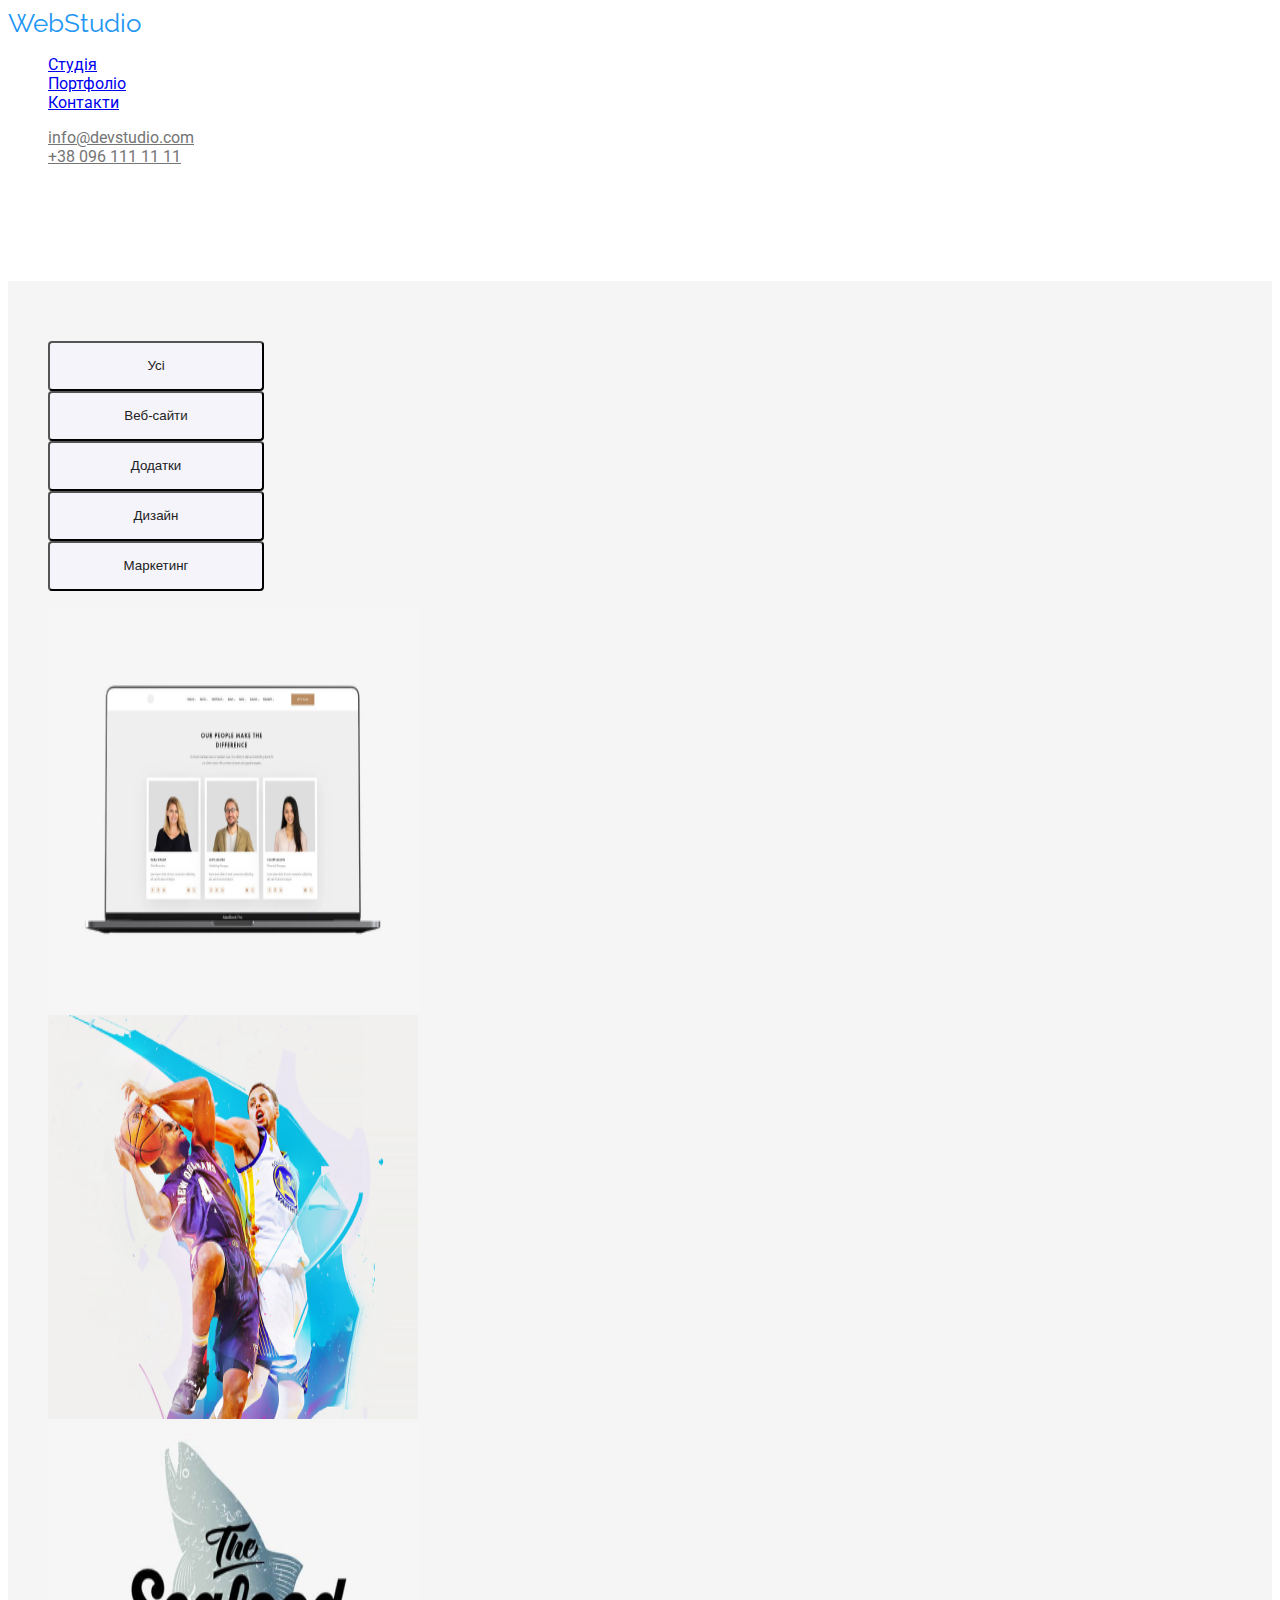
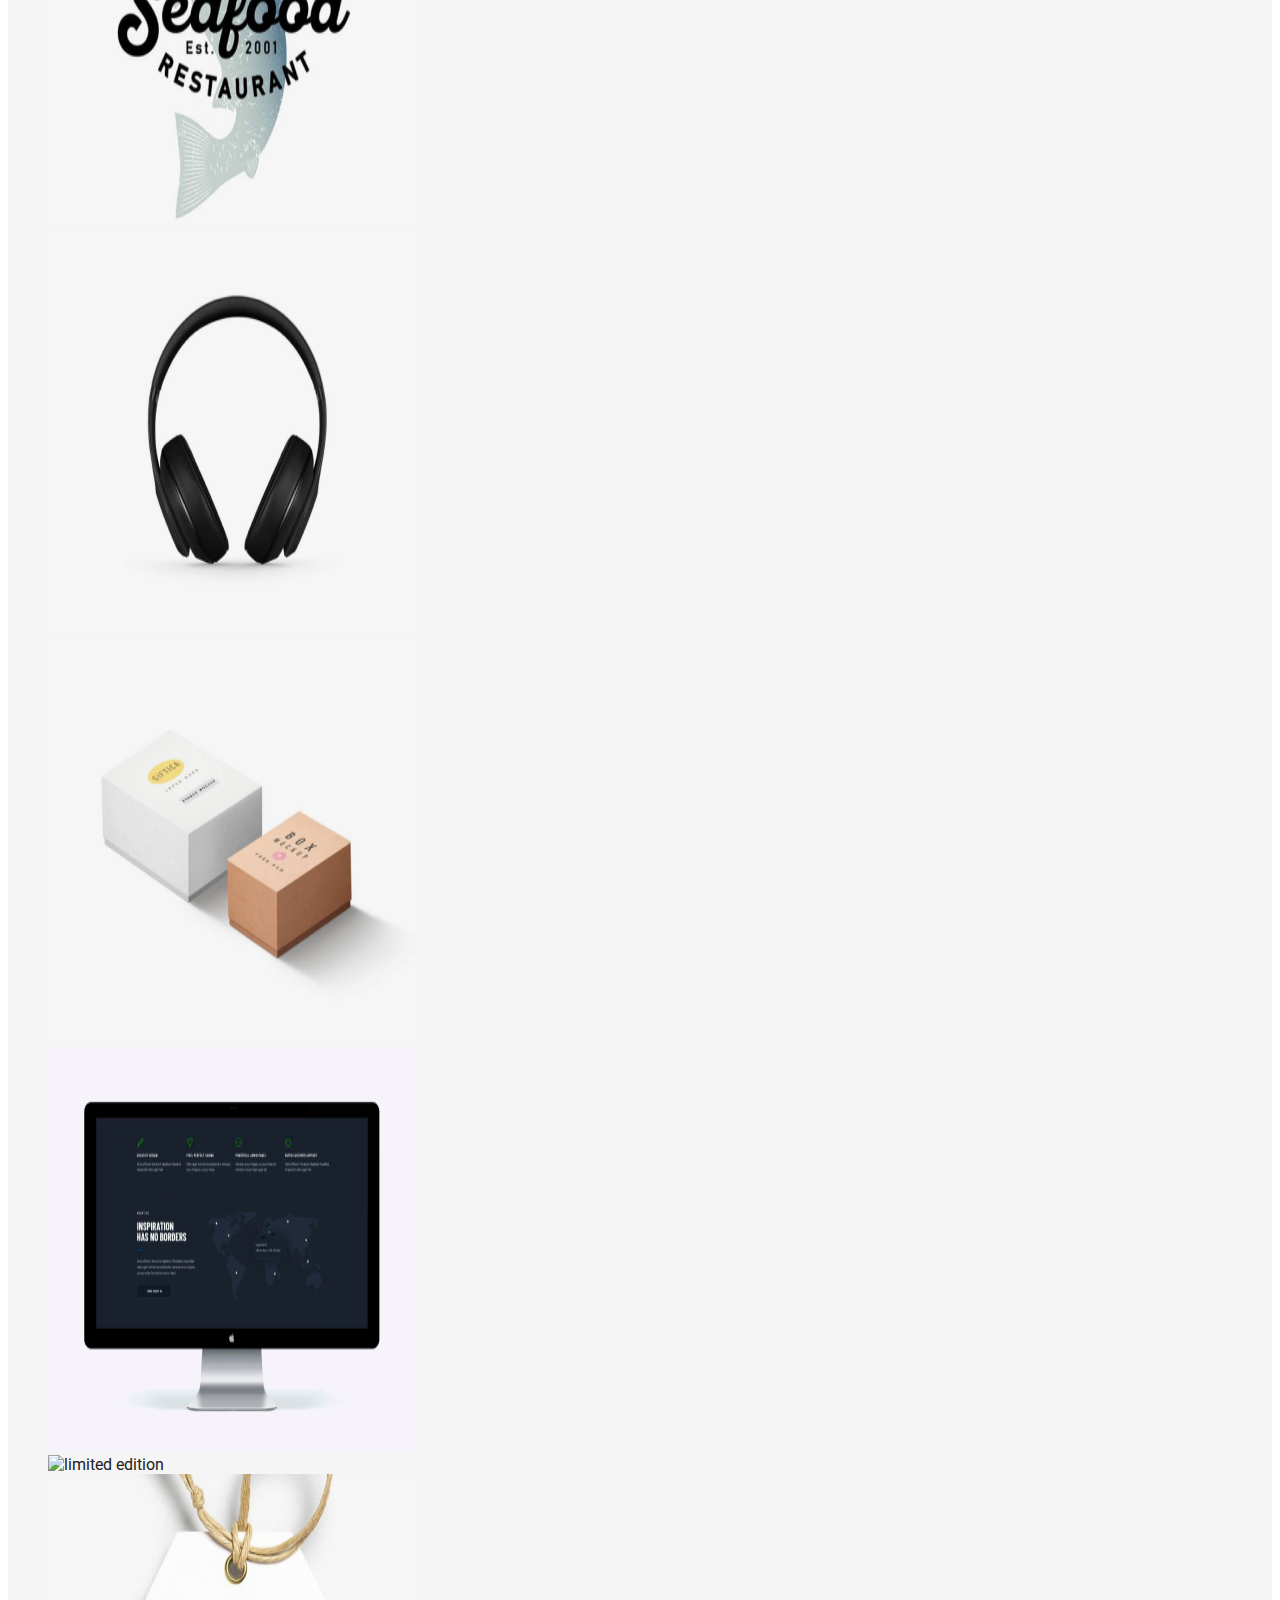
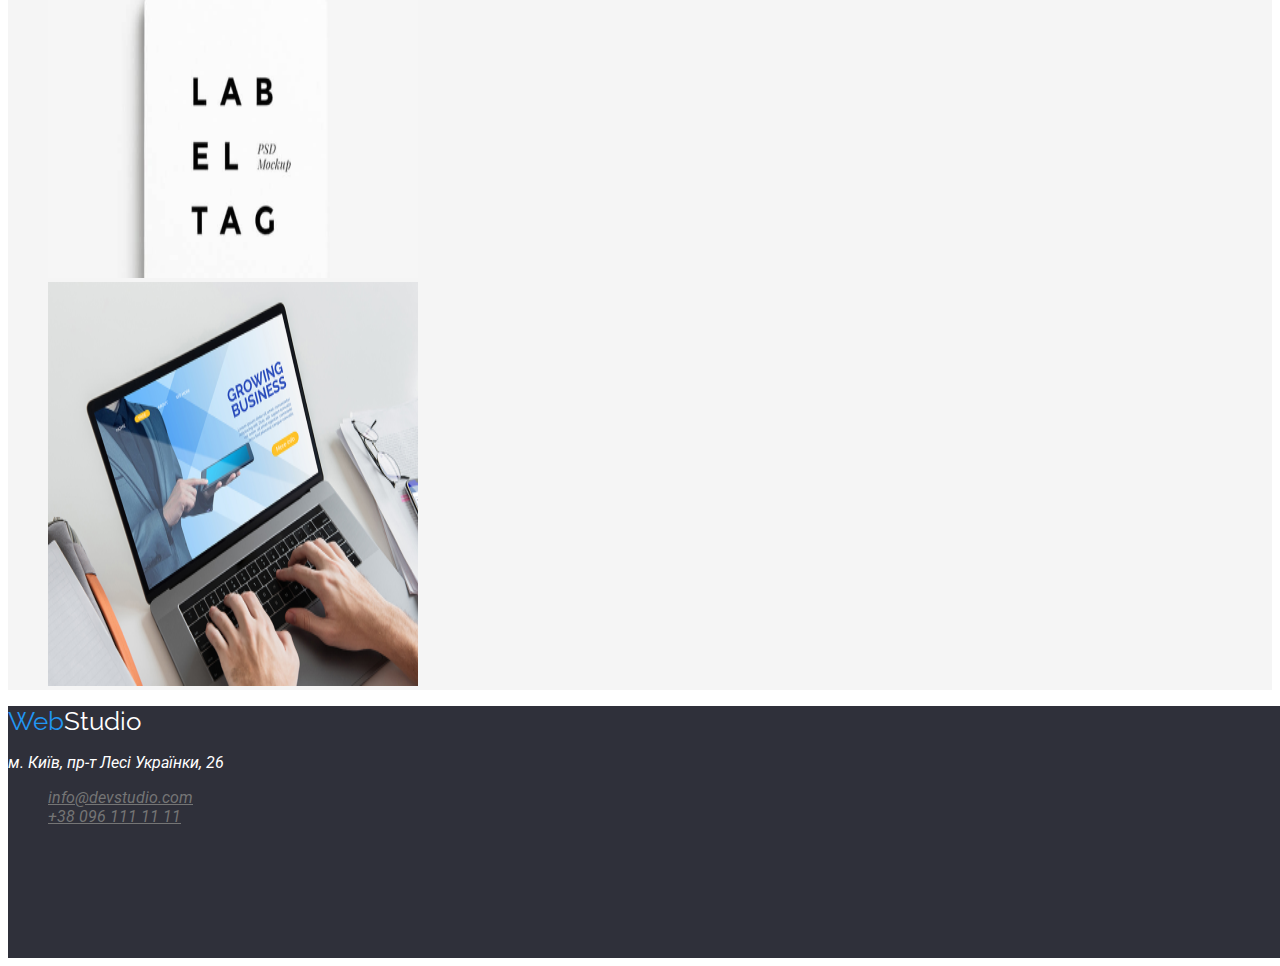
==== portfolio.html @ 33b67963 "repair" ====
<!DOCTYPE html>
<html lang="uk">

<head>
    <meta charset="UTF-8">
    <meta http-equiv="X-UA-Compatible" content="IE=edge">
    <meta name="viewport" content="width=device-width, initial-scale=1.0">
    <link rel="preconnect" href="https://fonts.googleapis.com">
    <link rel="preconnect" href="https://fonts.gstatic.com" crossorigin>
    <link href="https://fonts.googleapis.com/css2?family=Roboto:wght@400;500;700;900&display=swap" rel="stylesheet">
    <link rel="preconnect" href="https://fonts.googleapis.com">
    <link rel="preconnect" href="https://fonts.gstatic.com" crossorigin>
    <link href="https://fonts.googleapis.com/css2?family=Raleway:wght@700&display=swap" rel="stylesheet">
    <title>Портфоліо</title>
    <link rel="stylesheet" href="./portfolio.html">
    <link rel="stylesheet" href="./styles/styles.css">
</head>

<body>
    <header class="header">
        <a href="./index.html" class="logo">Web<span class="header-logosudio">Studio</span></a>
        <nav>
            <ul class="site-nav list_none">
                <li><a href="./index.html" class="link">Студія</a></li>
                <li><a href="./portfolio.html" class="link">Портфоліо</a></li>
                <li><a href="./index.html" class="link">Контакти</a></li>
            </ul>
            <ul class="site-contacts list_none">
                <li><a href="mailto:info@devstudio.com" class="contacts">info@devstudio.com</a></li>
                <li><a href="tel:+380961111111" class="contacts">+38 096 111 11 11</a></li>
            </ul>
        </nav>
    </header>

    <main>
        <section class="section">
            <h1 class="port">Портфоліо</h1>
            <ul class="list_none">
                <li><button type="button" class="button">Усі</button></li>
                <li><button type="button" class="button">Веб-сайти</button></li>
                <li><button type="button" class="button">Додатки</button></li>
                <li><button type="button" class="button">Дизайн</button></li>
                <li><button type="button" class="button">Маркетинг</button></li>
            </ul>
            <ul class="list_none">
                <li><img src="./images/tehnokrjak.png" alt="tehnokrjak" height="404" width="370"></li>
                <li><img src="./images/orleanvsgolden.png" alt="orleanvsgolden" height="404" width="370"></li>
                <li><img src="./images/restoran-seafod.png" alt="restoran-seafod" height="404" width="370"></li>
                <li><img src="./images/proekt-prime.png" alt="proekt-prime" height="404" width="370"></li>
                <li><img src="./images/proekt-boxes.png" alt="proekt-boxes" height="404" width="370"></li>
                <li><img src="./images/inspiration-borders.png" alt="inspiration-borders" height="404" width="370"></li>
                <li><img src="./images/limited-edition.png" alt="limited edition" height="404" width="370"></li>
                <li><img src="./images/lab.png" alt="lab" height="404" width="370"></li>
                <li><img src="./images/growing-business.png" alt="growing-business" height="404" width="370"></li>
            </ul>
        </section>
    </main>

    <footer>
        <a href="./index.html" class="logo">Web<span class="foooter-logostudio">Studio</span></a>
        <address>
            <p class="adress">м. Київ, пр-т Лесі Українки, 26</p>
            <ul class="list_none site-contacts">
                <li><a href="mailto:info@devstudio.com" class="contacts">info@devstudio.com</a></li>
                <li><a href="tel:+380961111111" class="contacts">+38 096 111 11 11</a></li>
            </ul>
        </address>
    </footer>

</body>

</html>
---- styles/styles.css ----
:root {
    --title-text-color: #757575;
    --accent-color: #2196F3;
    --title-primery-fon: #F5F5F5;
}

body {
    font-family: 'Roboto', sans-serif;
    background-color: #FFFFFF;
    color: #212121;
    Letter-spacing: 3%;
}

.list_none {
    list-style: none;
}

/* logo */

.logo {
    text-decoration: none;
    font-family: 'Raleway', sans-serif;
    color: #2196F3;
    Font-size: 26px;
    Line-height: 1.2;
}

.header-logostudio {
    color: #000000;
}

.foooter-logostudio {
    color: #FFFFFF;
}

/* header */

header {
    width: 1600px;
    height: 252px;
}

.site-nav .link:hover,
.site-nav .link:focus {
    color: var(--accent-color);
    Font-size: 14px;
    Line-height: 1.2;
    Letter-spacing: 2%;
}

.site-contacts .contacts:hover,
.site-contacts .contacts:focus {
    color: var(--accent-color);
}

.site-contacts .contacts,
.site-contacts .contacts {
    color: var(--title-text-color);
}

/* main */

.hero {
    background-color: #2F303A;
    width: 1600px;
    height: 600px;
}

.hero-title {
    color: #FFFFFF;
    text-align: center;
    Font-size: 44px;
    Line-height: 1.3;
    Letter-spacing: 6%;
}

button {
    cursor: pointer;
    color: #212121;
    background-color: #F5F4FA;
    width: 216px;
    height: 50px;
    top: 430px;
    left: 692px;
    border-radius: 4px;
}

.button:hover,
.button:focus,
.button:active {
    color: #FFFFFF;
    background-color: #2196F3;
    width: 216px;
    height: 50px;
    top: 430px;
    left: 692px;
    border-radius: 4px;
}

section {
    background-color: var(--title-primery-fon);
}

/* section */

.rusu {
    color: #F5F5F5;
}



/* footer */

footer {
    background-color: #2F303A;
    width: 1600px;
    height: 252px;
}

.adress {
    color: #FFFFFF;
}


/*      PORTFOLIO      */

.port{
    color: #F5F5F5;
}
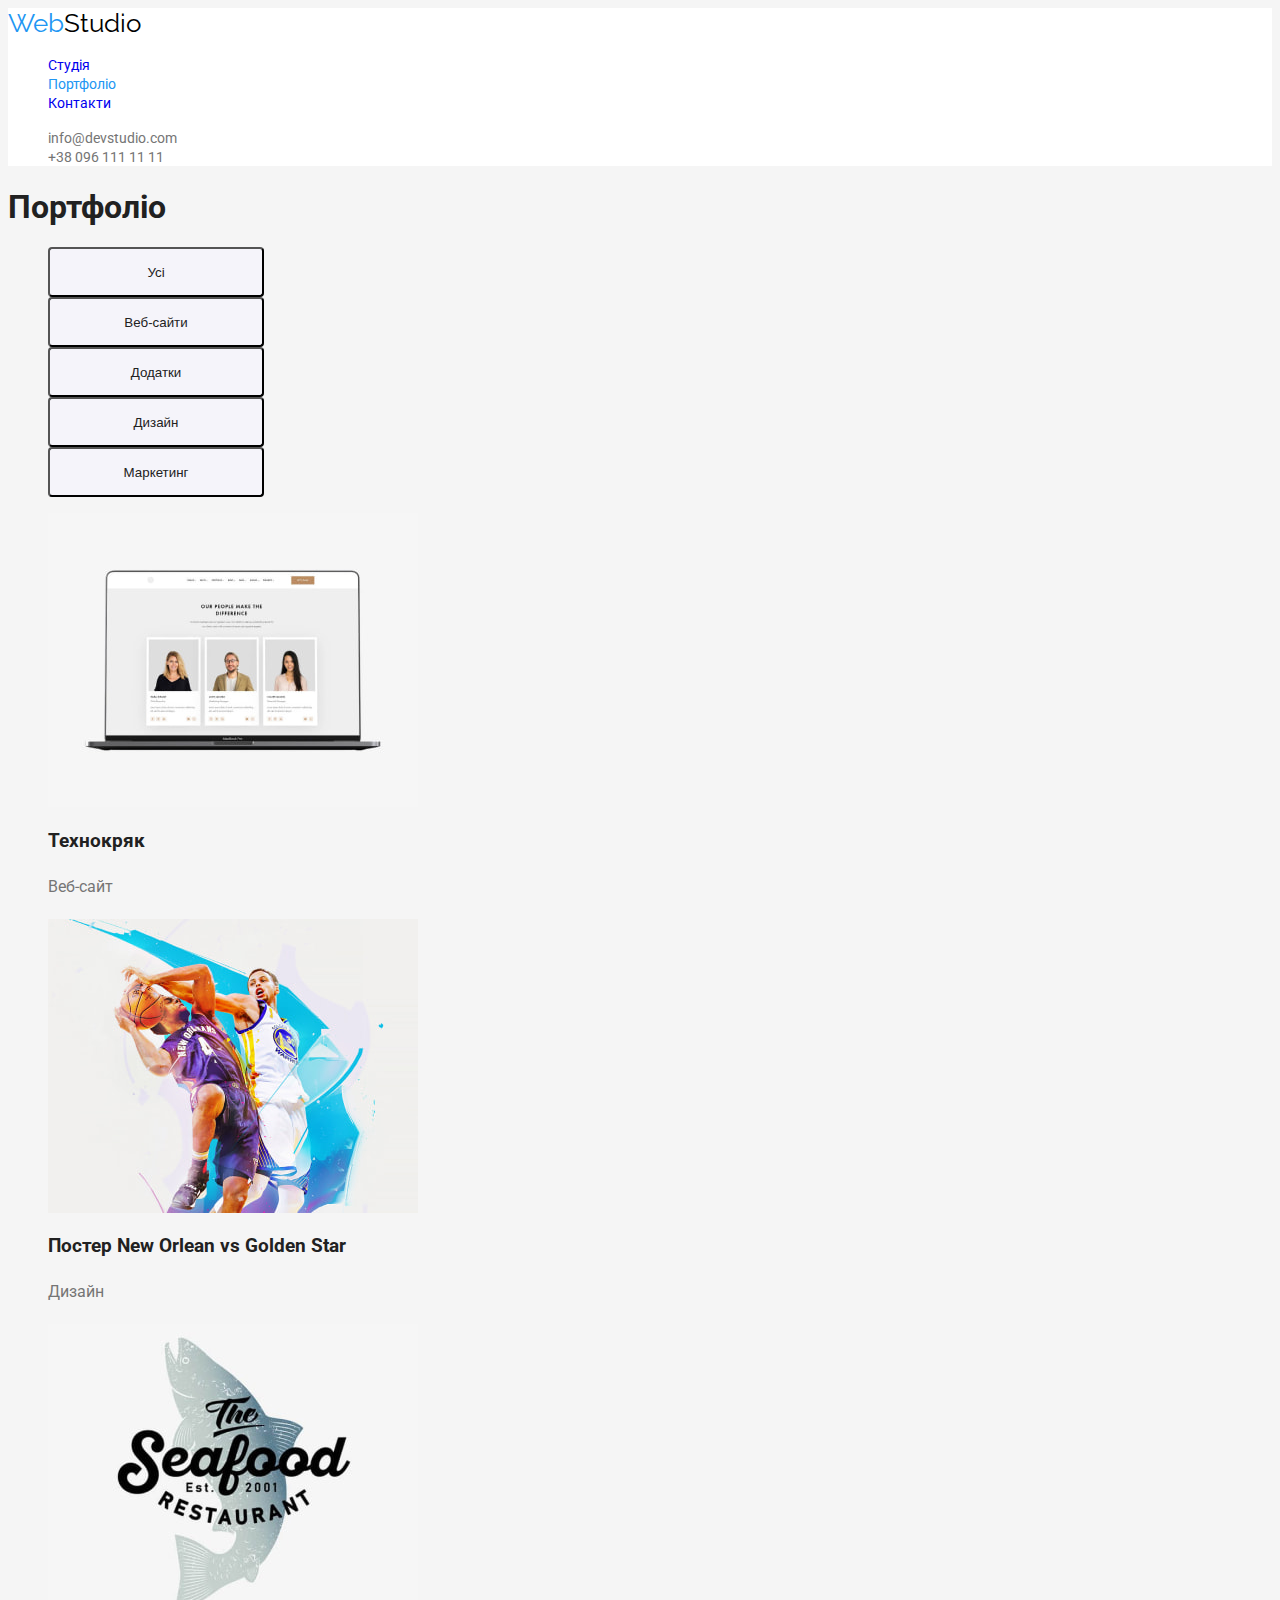
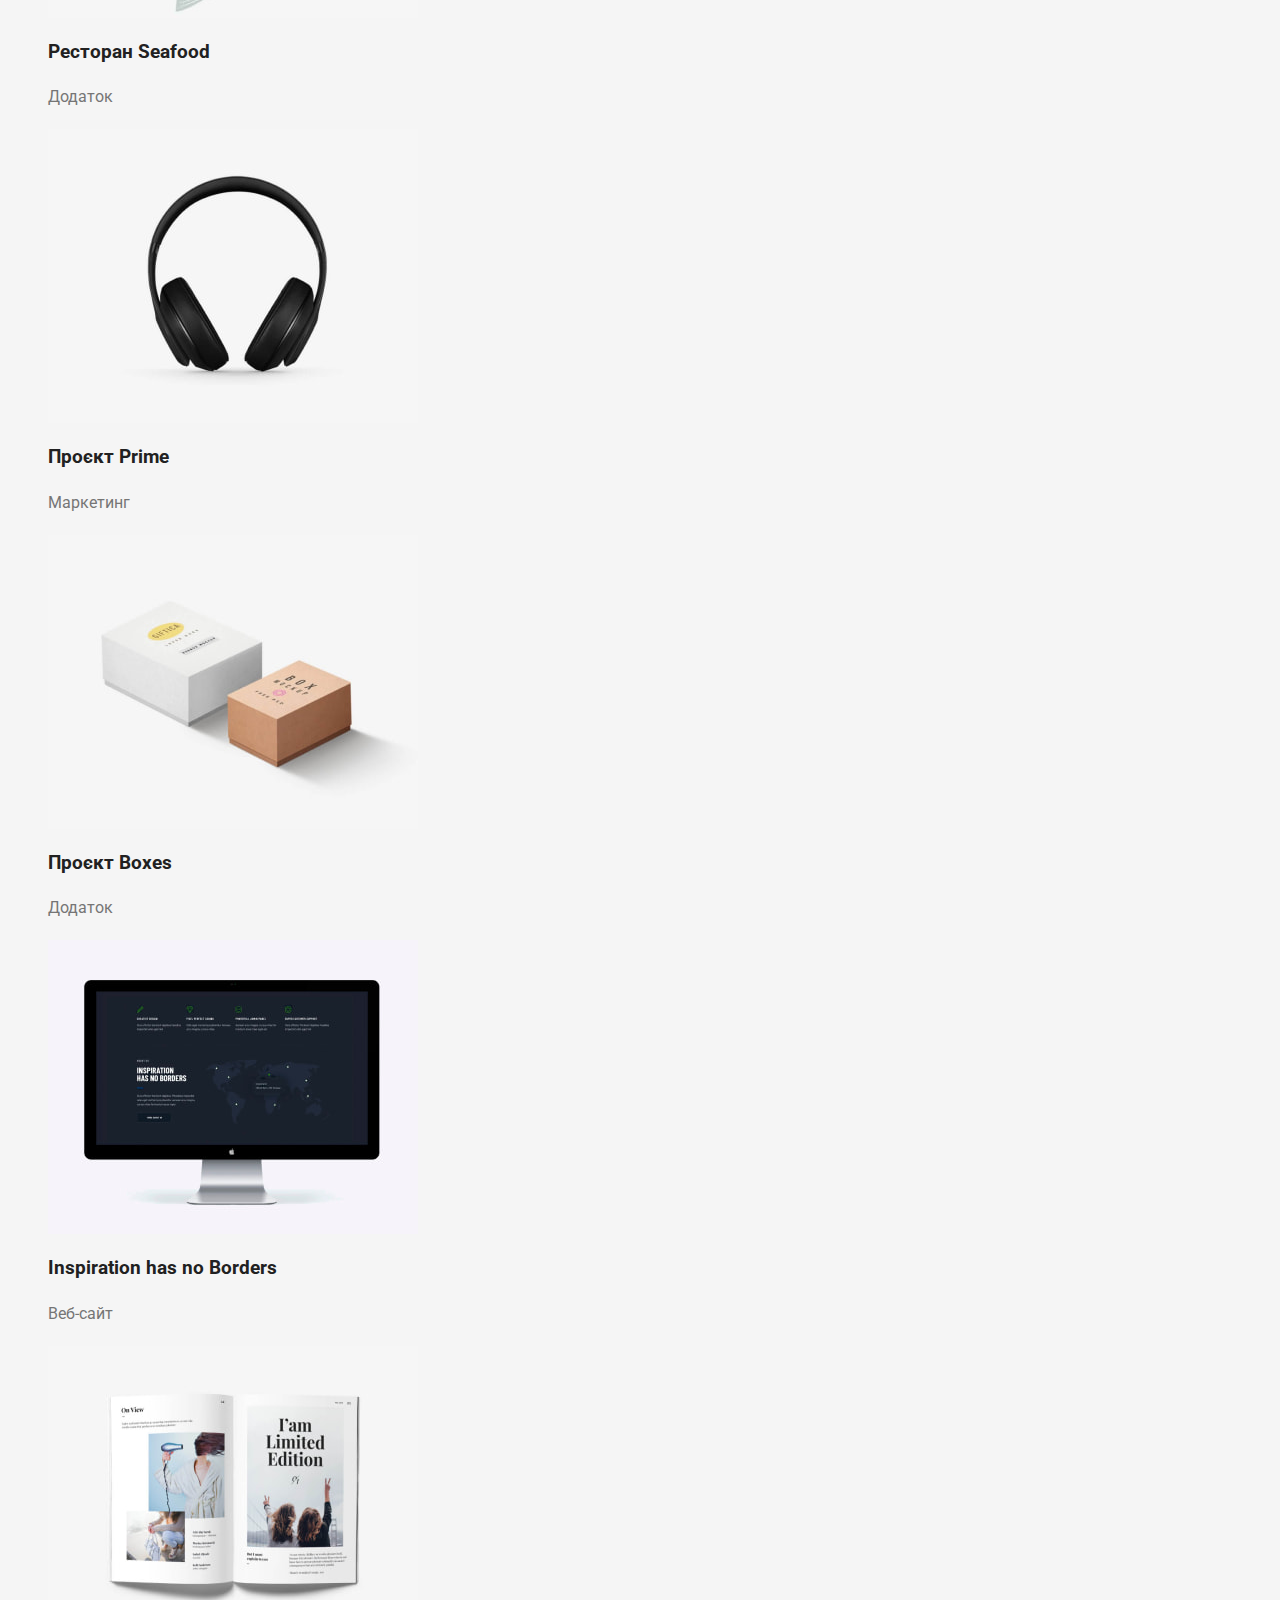
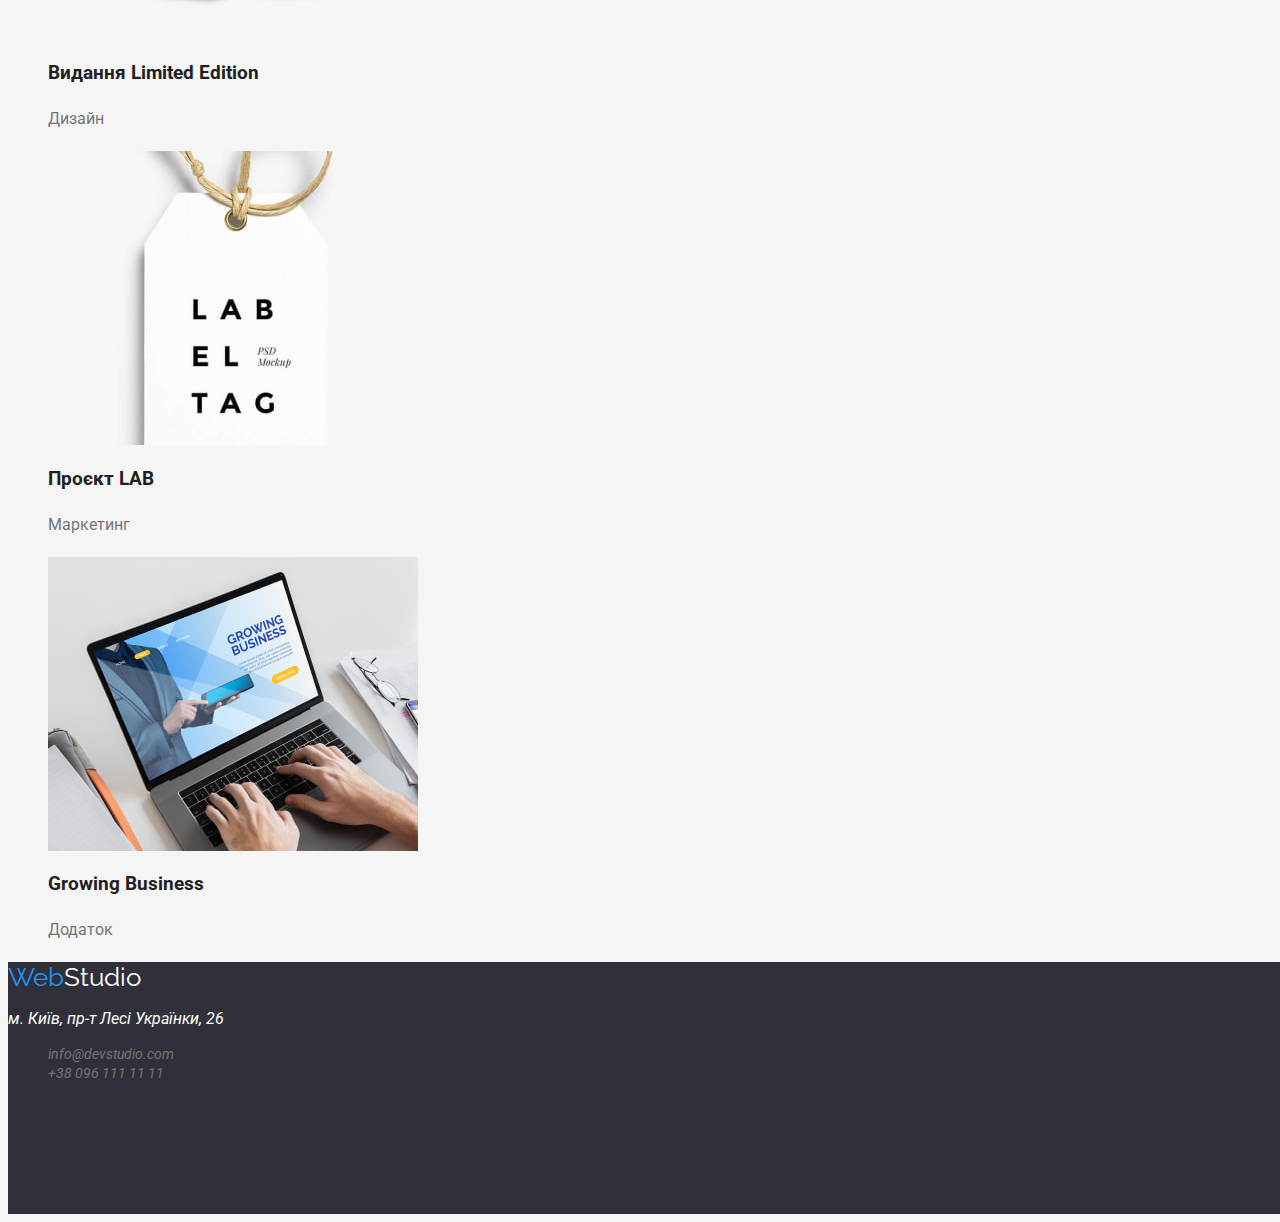
==== commit 6cb53f76: "repair" ====
--- a/portfolio.html
+++ b/portfolio.html
@@ -18,14 +18,14 @@
 
 <body>
     <header class="header">
-        <a href="./index.html" class="logo">Web<span class="header-logosudio">Studio</span></a>
+        <a href="./index.html" class="logo">Web<span class="header-logostudio">Studio</span></a>
         <nav>
-            <ul class="site-nav list_none">
+            <ul class="site-nav list-none">
                 <li><a href="./index.html" class="link">Студія</a></li>
-                <li><a href="./portfolio.html" class="link">Портфоліо</a></li>
+                <li><a href="./portfolio.html" class="link current">Портфоліо</a></li>
                 <li><a href="./index.html" class="link">Контакти</a></li>
             </ul>
-            <ul class="site-contacts list_none">
+            <ul class="site-contacts list-none">
                 <li><a href="mailto:info@devstudio.com" class="contacts">info@devstudio.com</a></li>
                 <li><a href="tel:+380961111111" class="contacts">+38 096 111 11 11</a></li>
             </ul>
@@ -34,24 +34,60 @@
 
     <main>
         <section class="section">
-            <h1 class="port">Портфоліо</h1>
-            <ul class="list_none">
+            <h1 class="portfolio">Портфоліо</h1>
+            <ul class="list-none">
                 <li><button type="button" class="button">Усі</button></li>
                 <li><button type="button" class="button">Веб-сайти</button></li>
                 <li><button type="button" class="button">Додатки</button></li>
                 <li><button type="button" class="button">Дизайн</button></li>
                 <li><button type="button" class="button">Маркетинг</button></li>
             </ul>
-            <ul class="list_none">
-                <li><img src="./images/tehnokrjak.png" alt="tehnokrjak" height="404" width="370"></li>
-                <li><img src="./images/orleanvsgolden.png" alt="orleanvsgolden" height="404" width="370"></li>
-                <li><img src="./images/restoran-seafod.png" alt="restoran-seafod" height="404" width="370"></li>
-                <li><img src="./images/proekt-prime.png" alt="proekt-prime" height="404" width="370"></li>
-                <li><img src="./images/proekt-boxes.png" alt="proekt-boxes" height="404" width="370"></li>
-                <li><img src="./images/inspiration-borders.png" alt="inspiration-borders" height="404" width="370"></li>
-                <li><img src="./images/limited-edition.png" alt="limited edition" height="404" width="370"></li>
-                <li><img src="./images/lab.png" alt="lab" height="404" width="370"></li>
-                <li><img src="./images/growing-business.png" alt="growing-business" height="404" width="370"></li>
+            <ul class="list-none">
+                <li>
+                    <img src="./images/tehnokrjak.jpg" alt="tehnokrjak" height="294" width="370">
+                    <h3>Технокряк</h3>
+                    <p class="paragraf-footer">Веб-сайт</p>
+                </li>
+                <li>
+                    <img src="/images/orleanvsgolden.jpg" alt="orleanvsgolden" height="294" width="370">
+                    <h3>Постер New Orlean vs Golden Star</h3>
+                    <p class="paragraf-footer">Дизайн</p>
+                </li>
+                <li>
+                    <img src="/images/restoran-seafod.jpg" alt="restoran-seafod" height="294" width="370">
+                    <h3>Ресторан Seafood</h3>
+                    <p class="paragraf-footer">Додаток</p>
+                </li>
+                <li>
+                    <img src="/images/proekt-prime.jpg" alt="proekt-prime" height="294" width="370">
+                    <h3>Проєкт Prime</h3>
+                    <p class="paragraf-footer">Маркетинг</p>
+                </li>
+                <li>
+                    <img src="/images/proekt-boxes.jpg" alt="proekt-boxes" height="294" width="370">
+                    <h3>Проєкт Boxes</h3>
+                    <p class="paragraf-footer">Додаток</p>
+                </li>
+                <li>
+                    <img src="/images/inspiration-borders.jpg" alt="inspiration-borders" height="294" width="370">
+                    <h3>Inspiration has no Borders</h3>
+                    <p class="paragraf-footer">Веб-сайт</p>
+                </li>
+                <li>
+                    <img src="/images/limited edition.jpg" alt="limited edition" height="294" width="370">
+                    <h3>Видання Limited Edition</h3>
+                    <p class="paragraf-footer">Дизайн</p>
+                </li>
+                <li>
+                    <img src="/images/lab.jpg" alt="lab" height="294" width="370">
+                    <h3>Проєкт LAB</h3>
+                    <p class="paragraf-footer">Маркетинг</p>
+                </li>
+                <li>
+                    <img src="/images/growing-business.jpg" alt="growing-business" height="294" width="370">
+                    <h3>Growing Business</h3>
+                    <p class="paragraf-footer">Додаток</p>
+                </li>
             </ul>
         </section>
     </main>
@@ -60,7 +96,7 @@
         <a href="./index.html" class="logo">Web<span class="foooter-logostudio">Studio</span></a>
         <address>
             <p class="adress">м. Київ, пр-т Лесі Українки, 26</p>
-            <ul class="list_none site-contacts">
+            <ul class="list-none site-contacts">
                 <li><a href="mailto:info@devstudio.com" class="contacts">info@devstudio.com</a></li>
                 <li><a href="tel:+380961111111" class="contacts">+38 096 111 11 11</a></li>
             </ul>
--- a/styles/styles.css
+++ b/styles/styles.css
@@ -1,4 +1,5 @@
 :root {
+    --primery-text-color:#212121;
     --title-text-color: #757575;
     --accent-color: #2196F3;
     --title-primery-fon: #F5F5F5;
@@ -6,12 +7,15 @@
 
 body {
     font-family: 'Roboto', sans-serif;
-    background-color: #FFFFFF;
-    color: #212121;
-    Letter-spacing: 3%;
+    background-color:var(--title-primery-fon);
+    color: var(--primery-text-color);
 }
 
-.list_none {
+body .link.current {
+    color: var(--accent-color);
+}
+
+.list-none {
     list-style: none;
 }
 
@@ -20,9 +24,9 @@
 .logo {
     text-decoration: none;
     font-family: 'Raleway', sans-serif;
-    color: #2196F3;
-    Font-size: 26px;
-    Line-height: 1.2;
+    color: var(--accent-color);
+    font-size: 26px;
+    line-height: 1.2;
 }
 
 .header-logostudio {
@@ -36,45 +40,98 @@
 /* header */
 
 header {
-    width: 1600px;
-    height: 252px;
+    background-color: #FFFFFF;
 }
 
 .site-nav .link:hover,
-.site-nav .link:focus {
-    color: var(--accent-color);
-    Font-size: 14px;
-    Line-height: 1.2;
-    Letter-spacing: 2%;
-}
-
+.site-nav .link:focus,
 .site-contacts .contacts:hover,
 .site-contacts .contacts:focus {
     color: var(--accent-color);
 }
 
-.site-contacts .contacts,
-.site-contacts .contacts {
+.link {
+    text-decoration: none;
+    font-size: 14px;
+    line-height: 1.2;
+}
+
+.contacts {
+    text-decoration: none;
     color: var(--title-text-color);
+    font-size: 14px;
+    line-height: 1.2;
 }
 
 /* main */
 
 .hero {
     background-color: #2F303A;
-    width: 1600px;
-    height: 600px;
 }
 
 .hero-title {
     color: #FFFFFF;
     text-align: center;
-    Font-size: 44px;
-    Line-height: 1.3;
-    Letter-spacing: 6%;
+    vertical-align: Top;
+    font-size: 44px;
+    line-height: 1.3;
 }
 
-button {
+.button-studio {
+    cursor: pointer;
+    color: var(--title-primery-fon);
+    background-color: #2196F3;
+    width: 216px;
+    height: 50px;
+    top: 430px;
+    left: 692px;
+}
+
+.button-studio:hover,
+.button-studio:focus,
+.button-studio:active {
+    color: var(--primery-text-color);
+    width: 216px;
+    height: 50px;
+    top: 430px;
+    left: 692px;
+}
+
+section {
+    background-color: var(--title-primery-fon);
+}
+
+/* section */
+
+.rusu {
+    color: #F5F5F5;
+}
+
+.paragraf {
+    color: var(--title-text-color);
+    font-size: 16px;
+    line-height: 1;
+}
+
+
+
+/* footer */
+
+footer {
+    background-color: #2F303A;
+    width: 1600px;
+    height: 252px;
+}
+
+.adress {
+    color: #FFFFFF;
+}
+
+
+/*      PORTFOLIO      */
+
+
+.button {
     cursor: pointer;
     color: #212121;
     background-color: #F5F4FA;
@@ -97,33 +154,8 @@
     border-radius: 4px;
 }
 
-section {
-    background-color: var(--title-primery-fon);
-}
-
-/* section */
-
-.rusu {
-    color: #F5F5F5;
-}
-
-
-
-/* footer */
-
-footer {
-    background-color: #2F303A;
-    width: 1600px;
-    height: 252px;
-}
-
-.adress {
-    color: #FFFFFF;
-}
-
-
-/*      PORTFOLIO      */
-
-.port{
-    color: #F5F5F5;
+.paragraf-footer {
+    color: var(--title-text-color);
+    font-size: 16px;
+    line-height: 2;
 }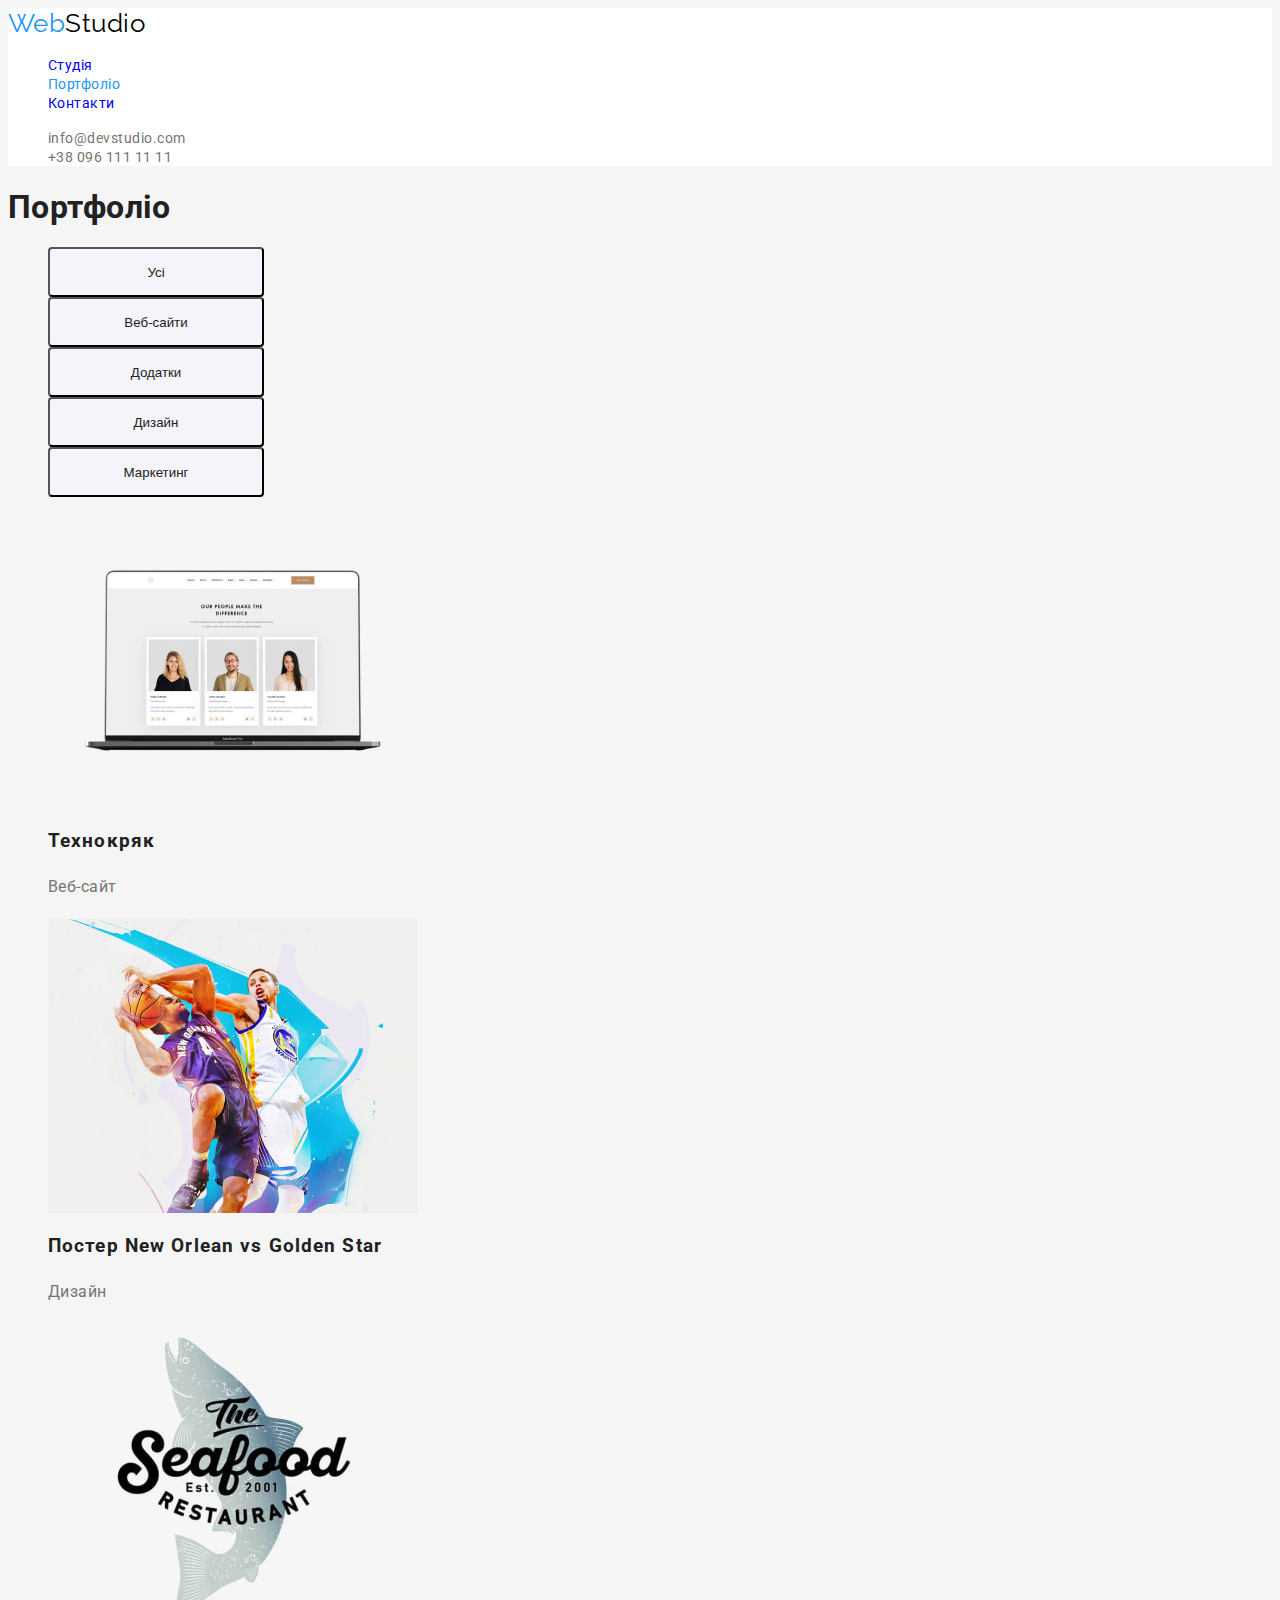
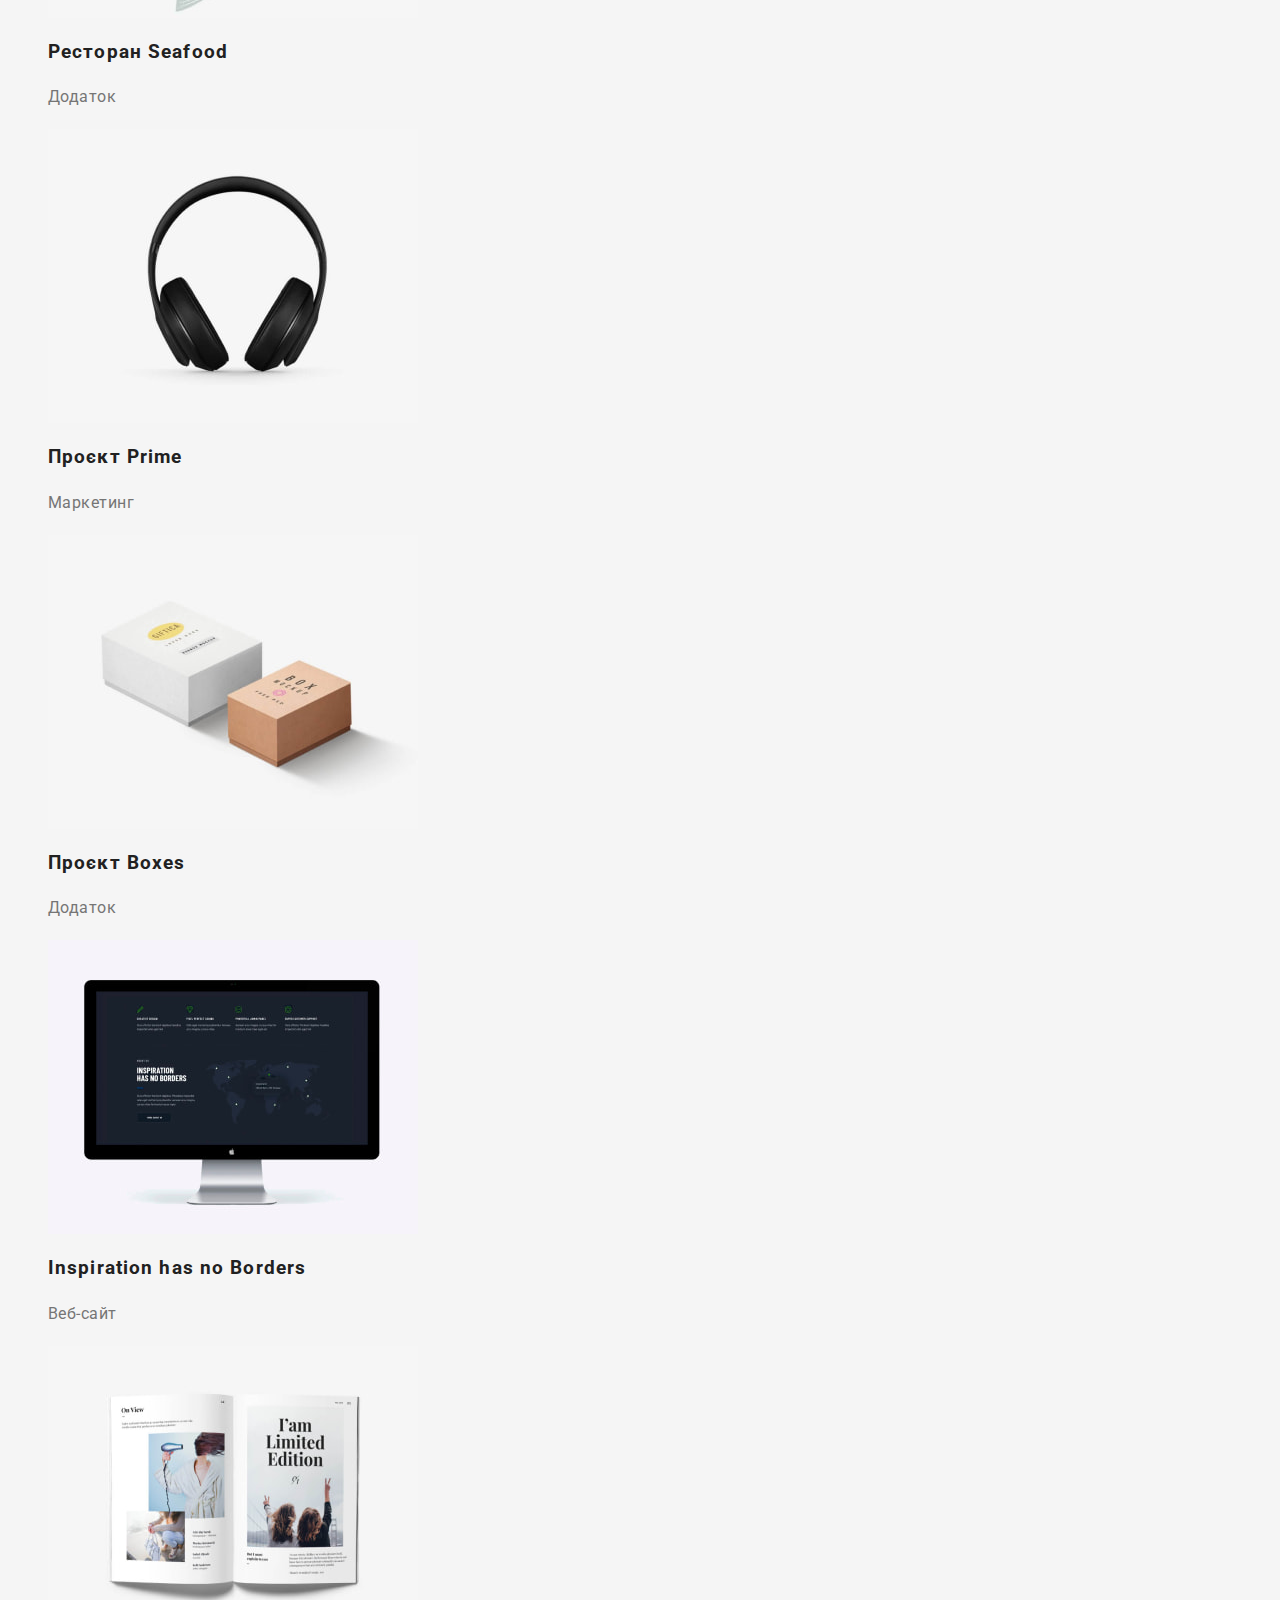
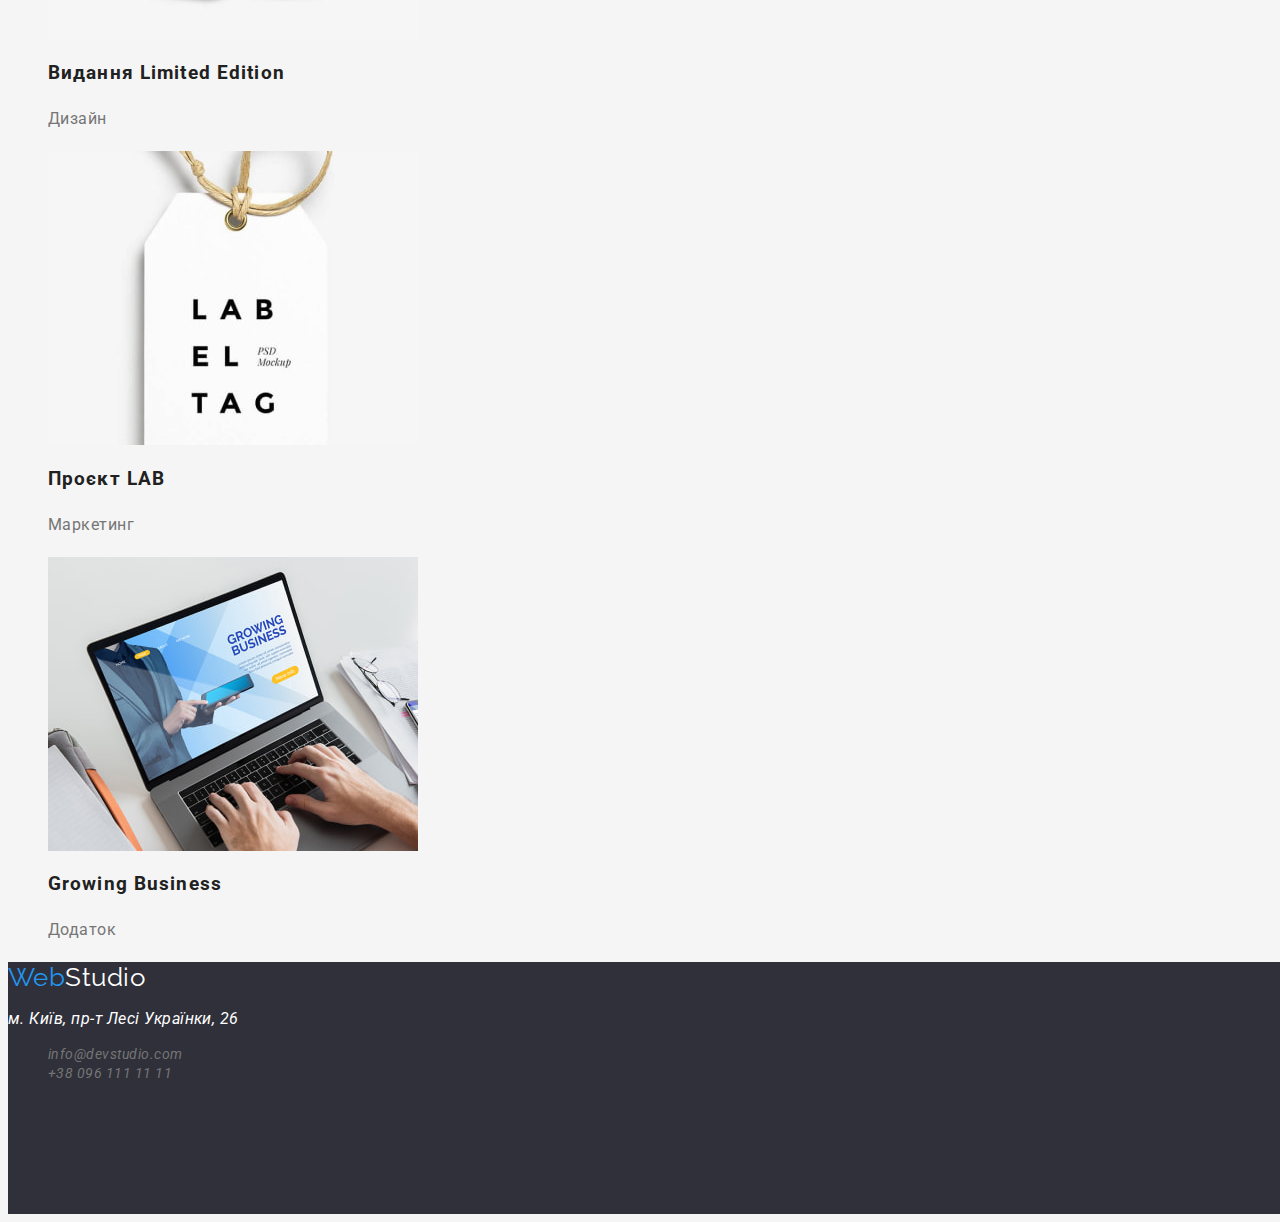
==== commit 9a7d4bbc: "repair" ====
--- a/portfolio.html
+++ b/portfolio.html
@@ -45,48 +45,48 @@
             <ul class="list-none">
                 <li>
                     <img src="./images/tehnokrjak.jpg" alt="tehnokrjak" height="294" width="370">
-                    <h3>Технокряк</h3>
-                    <p class="paragraf-footer">Веб-сайт</p>
+                    <h3 class="section-text">Технокряк</h3>
+                    <p class="section-paragraf">Веб-сайт</p>
                 </li>
                 <li>
                     <img src="/images/orleanvsgolden.jpg" alt="orleanvsgolden" height="294" width="370">
-                    <h3>Постер New Orlean vs Golden Star</h3>
-                    <p class="paragraf-footer">Дизайн</p>
+                    <h3 class="section-text">Постер New Orlean vs Golden Star</h3>
+                    <p class="section-paragraf">Дизайн</p>
                 </li>
                 <li>
                     <img src="/images/restoran-seafod.jpg" alt="restoran-seafod" height="294" width="370">
-                    <h3>Ресторан Seafood</h3>
-                    <p class="paragraf-footer">Додаток</p>
+                    <h3 class="section-text">Ресторан Seafood</h3>
+                    <p class="section-paragraf">Додаток</p>
                 </li>
                 <li>
                     <img src="/images/proekt-prime.jpg" alt="proekt-prime" height="294" width="370">
-                    <h3>Проєкт Prime</h3>
-                    <p class="paragraf-footer">Маркетинг</p>
+                    <h3 class="section-text">Проєкт Prime</h3>
+                    <p class="section-paragraf">Маркетинг</p>
                 </li>
                 <li>
                     <img src="/images/proekt-boxes.jpg" alt="proekt-boxes" height="294" width="370">
-                    <h3>Проєкт Boxes</h3>
-                    <p class="paragraf-footer">Додаток</p>
+                    <h3 class="section-text">Проєкт Boxes</h3>
+                    <p class="section-paragraf">Додаток</p>
                 </li>
                 <li>
                     <img src="/images/inspiration-borders.jpg" alt="inspiration-borders" height="294" width="370">
-                    <h3>Inspiration has no Borders</h3>
-                    <p class="paragraf-footer">Веб-сайт</p>
+                    <h3 class="section-text">Inspiration has no Borders</h3>
+                    <p class="section-paragraf">Веб-сайт</p>
                 </li>
                 <li>
                     <img src="/images/limited edition.jpg" alt="limited edition" height="294" width="370">
-                    <h3>Видання Limited Edition</h3>
-                    <p class="paragraf-footer">Дизайн</p>
+                    <h3 class="section-text">Видання Limited Edition</h3>
+                    <p class="section-paragraf">Дизайн</p>
                 </li>
                 <li>
                     <img src="/images/lab.jpg" alt="lab" height="294" width="370">
-                    <h3>Проєкт LAB</h3>
-                    <p class="paragraf-footer">Маркетинг</p>
+                    <h3 class="section-text">Проєкт LAB</h3>
+                    <p class="section-paragraf">Маркетинг</p>
                 </li>
                 <li>
                     <img src="/images/growing-business.jpg" alt="growing-business" height="294" width="370">
-                    <h3>Growing Business</h3>
-                    <p class="paragraf-footer">Додаток</p>
+                    <h3 class="section-text">Growing Business</h3>
+                    <p class="section-paragraf">Додаток</p>
                 </li>
             </ul>
         </section>
--- a/styles/styles.css
+++ b/styles/styles.css
@@ -9,15 +9,17 @@
     font-family: 'Roboto', sans-serif;
     background-color:var(--title-primery-fon);
     color: var(--primery-text-color);
+    letter-spacing: 0.03em;
 }
 
-body .link.current {
+.link.current {
     color: var(--accent-color);
 }
 
 .list-none {
     list-style: none;
 }
+
 
 /* logo */
 
@@ -71,6 +73,7 @@
 
 .hero-title {
     color: #FFFFFF;
+    letter-spacing: 0.06em;
     text-align: center;
     vertical-align: Top;
     font-size: 44px;
@@ -81,6 +84,7 @@
     cursor: pointer;
     color: var(--title-primery-fon);
     background-color: #2196F3;
+    letter-spacing: 0.06em;
     width: 216px;
     height: 50px;
     top: 430px;
@@ -111,6 +115,10 @@
     color: var(--title-text-color);
     font-size: 16px;
     line-height: 1;
+}
+
+.section-komanda {
+    background-color: #F5F4FA;
 }
 
 
@@ -154,8 +162,11 @@
     border-radius: 4px;
 }
 
-.paragraf-footer {
+.section-paragraf {
     color: var(--title-text-color);
     font-size: 16px;
     line-height: 2;
+}
+.section-text {
+    letter-spacing: 0.06em;
 }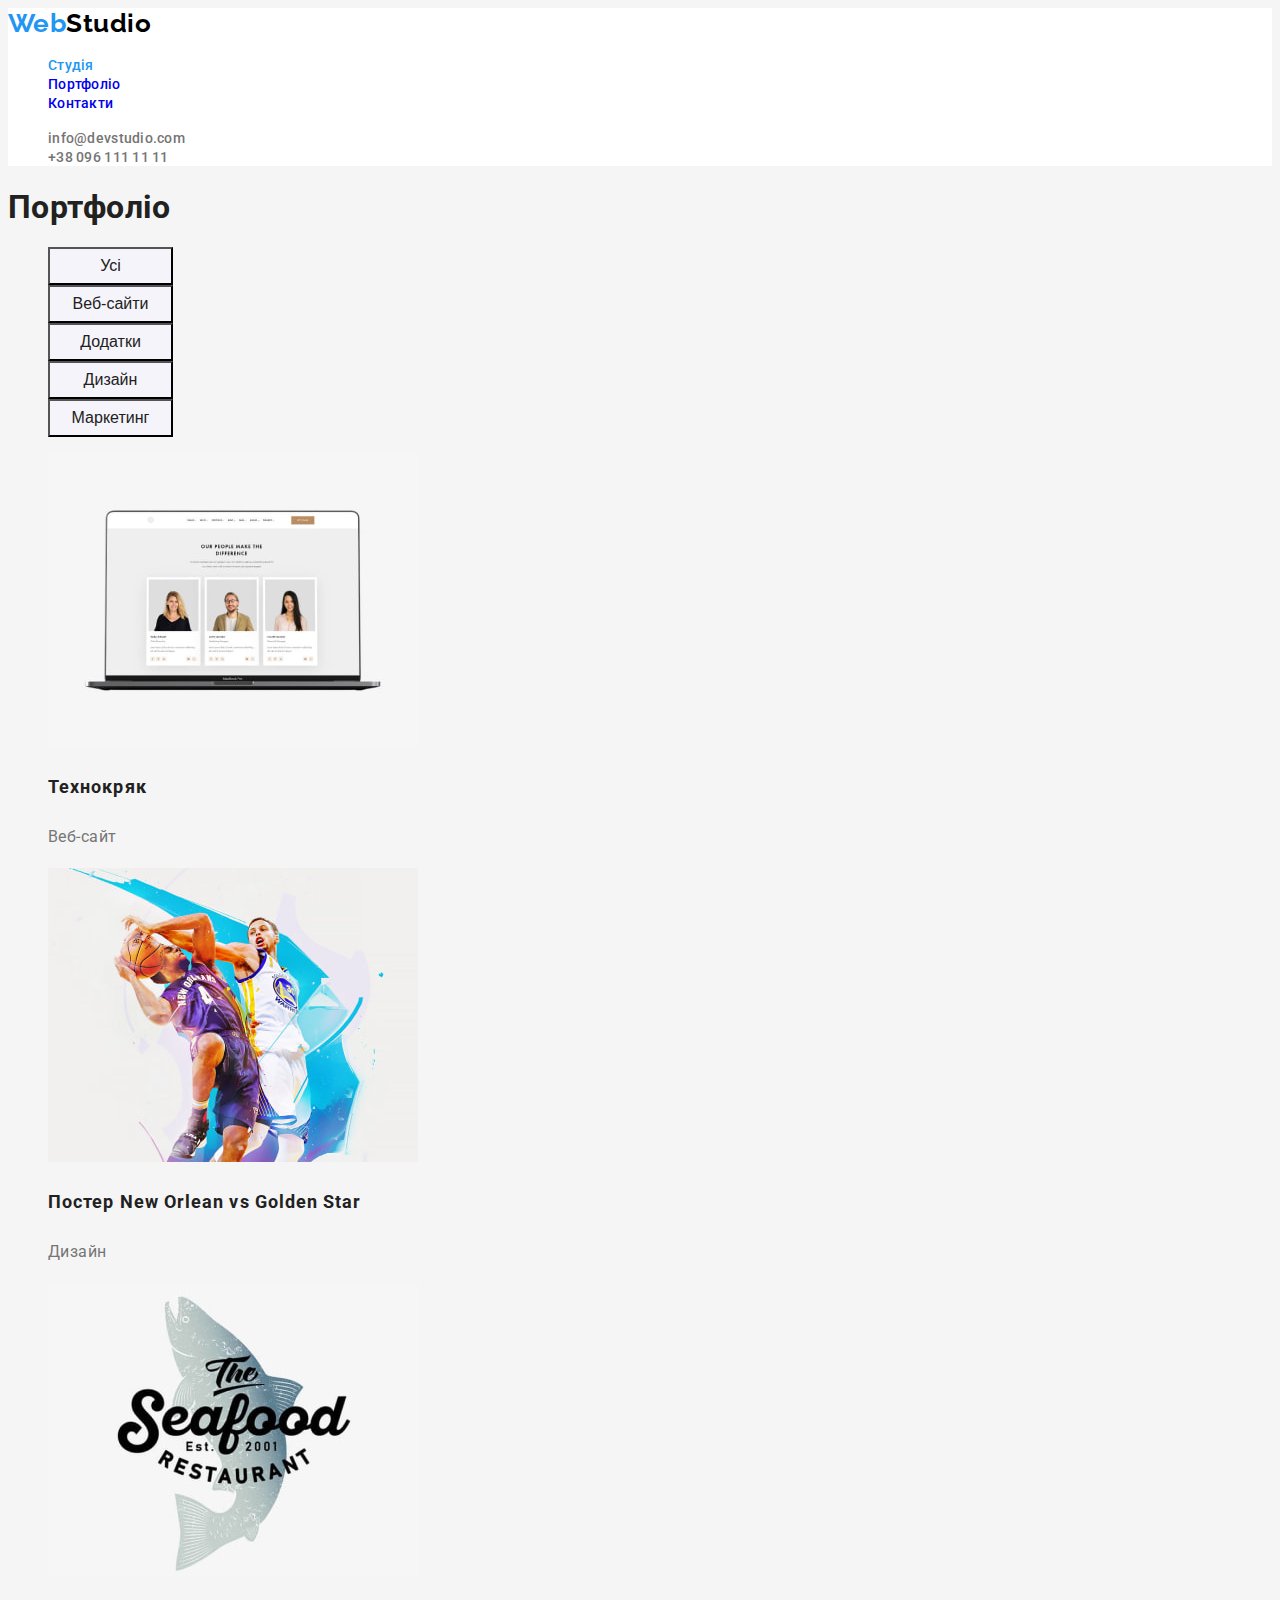
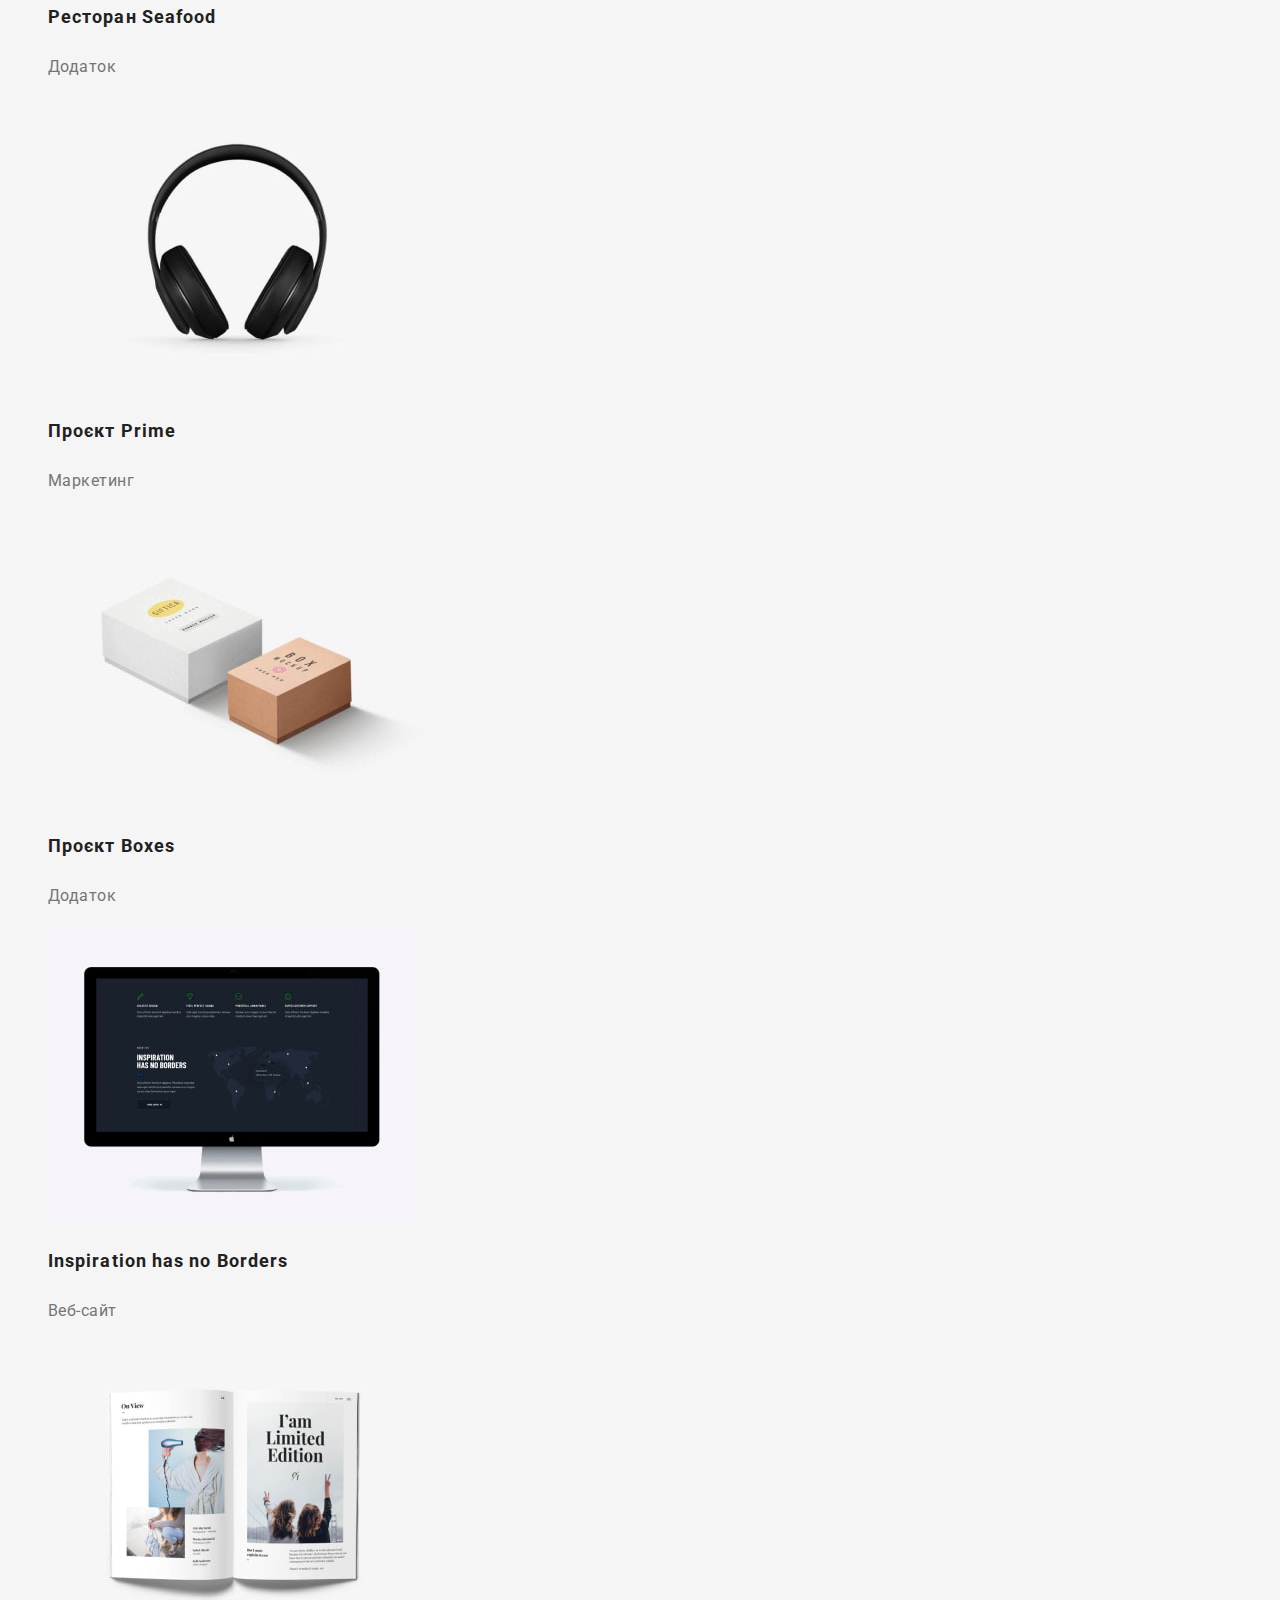
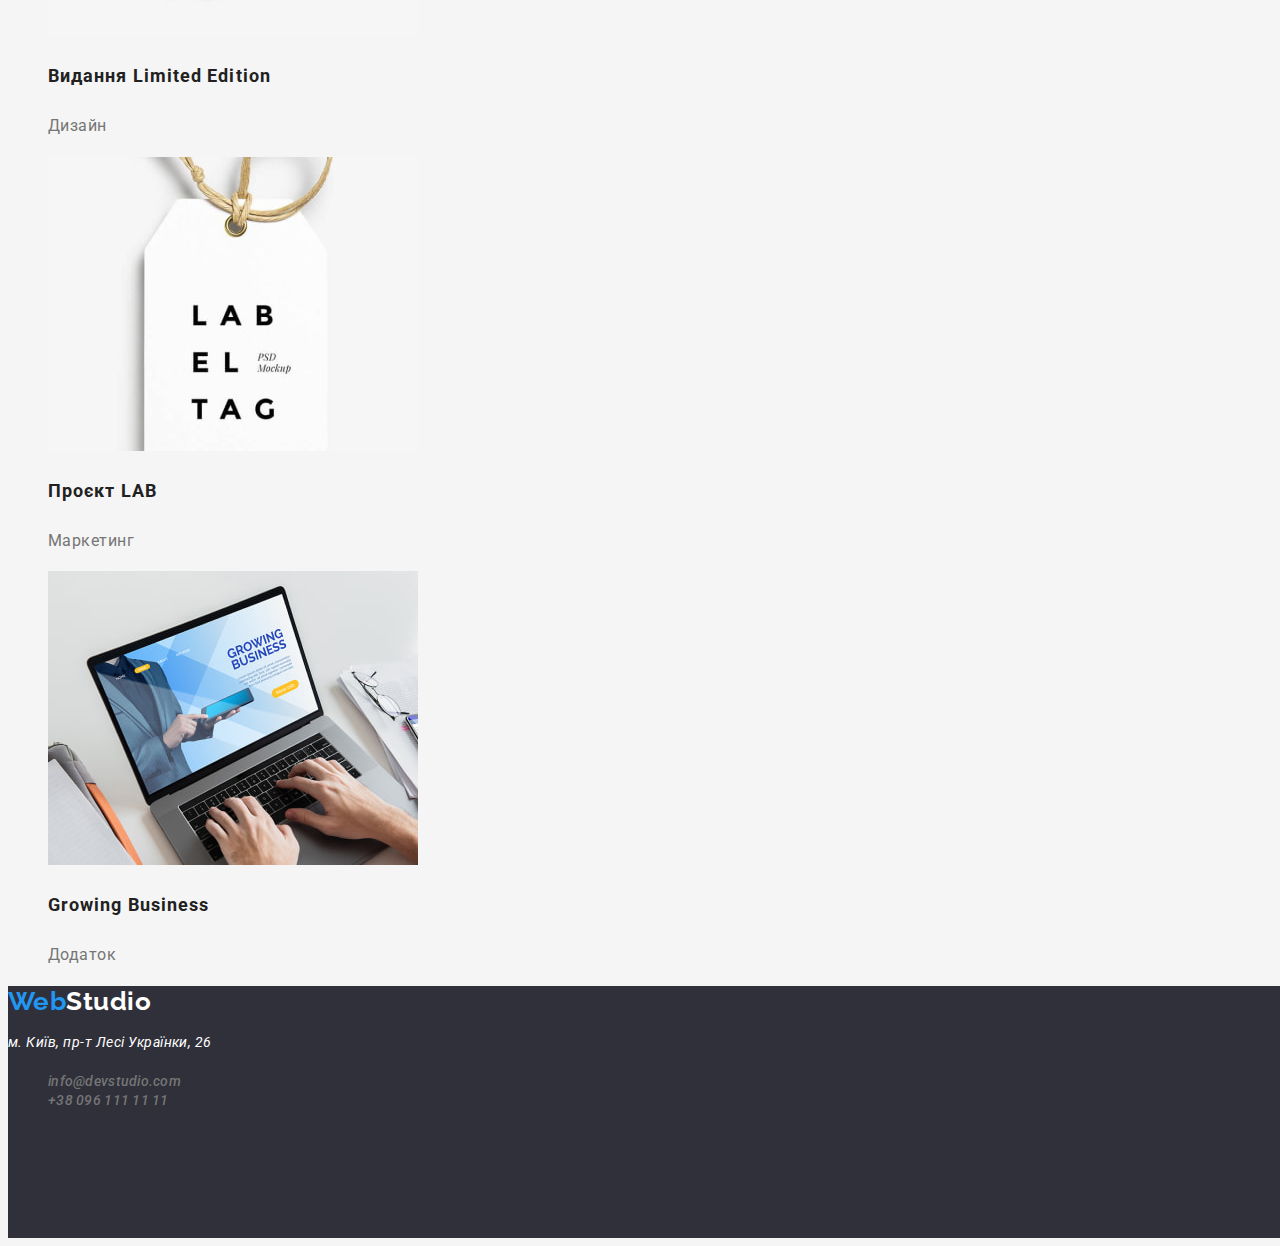
==== commit a073448e: "repair" ====
--- a/portfolio.html
+++ b/portfolio.html
@@ -21,9 +21,9 @@
         <a href="./index.html" class="logo">Web<span class="header-logostudio">Studio</span></a>
         <nav>
             <ul class="site-nav list-none">
-                <li><a href="./index.html" class="link">Студія</a></li>
-                <li><a href="./portfolio.html" class="link current">Портфоліо</a></li>
-                <li><a href="./index.html" class="link">Контакти</a></li>
+                <li><a href="./index.html" class="link current">Студія</a></li>
+                <li><a href="./portfolio.html" class="link ">Портфоліо</a></li>
+                <li><a href="./index.html" class="link ">Контакти</a></li>
             </ul>
             <ul class="site-contacts list-none">
                 <li><a href="mailto:info@devstudio.com" class="contacts">info@devstudio.com</a></li>
@@ -33,7 +33,7 @@
     </header>
 
     <main>
-        <section class="section">
+        <section>
             <h1 class="portfolio">Портфоліо</h1>
             <ul class="list-none">
                 <li><button type="button" class="button">Усі</button></li>
--- a/styles/styles.css
+++ b/styles/styles.css
@@ -1,14 +1,14 @@
 :root {
-    --primery-text-color:#212121;
+    --primary-text-color: #212121;
     --title-text-color: #757575;
     --accent-color: #2196F3;
-    --title-primery-fon: #F5F5F5;
+    --title-primary-fon: #F5F5F5;
 }
 
 body {
     font-family: 'Roboto', sans-serif;
-    background-color:var(--title-primery-fon);
-    color: var(--primery-text-color);
+    background-color: var(--title-primary-fon);
+    color: var(--primary-text-color);
     letter-spacing: 0.03em;
 }
 
@@ -27,6 +27,7 @@
     text-decoration: none;
     font-family: 'Raleway', sans-serif;
     color: var(--accent-color);
+    font-weight: 700;
     font-size: 26px;
     line-height: 1.2;
 }
@@ -56,6 +57,8 @@
     text-decoration: none;
     font-size: 14px;
     line-height: 1.2;
+    font-weight: 500;
+    letter-spacing: 0.02em;
 }
 
 .contacts {
@@ -63,6 +66,8 @@
     color: var(--title-text-color);
     font-size: 14px;
     line-height: 1.2;
+    font-weight: 500;
+    letter-spacing: 0.02em;
 }
 
 /* main */
@@ -75,53 +80,84 @@
     color: #FFFFFF;
     letter-spacing: 0.06em;
     text-align: center;
-    vertical-align: Top;
+    font-weight: 900;
     font-size: 44px;
     line-height: 1.3;
 }
 
 .button-studio {
     cursor: pointer;
-    color: var(--title-primery-fon);
+    color: var(--title-primary-fon);
     background-color: #2196F3;
     letter-spacing: 0.06em;
+    font-weight: 700;
+    font-size: 16px;
+    line-height: 1.8;
     width: 216px;
     height: 50px;
-    top: 430px;
-    left: 692px;
 }
 
 .button-studio:hover,
 .button-studio:focus,
 .button-studio:active {
-    color: var(--primery-text-color);
+    letter-spacing: 0.06em;
+    font-weight: 700;
+    font-size: 16px;
+    line-height: 1.8;
     width: 216px;
     height: 50px;
-    top: 430px;
-    left: 692px;
-}
-
-section {
-    background-color: var(--title-primery-fon);
+    width: 216px;
+    height: 50px;
 }
 
 /* section */
 
+.section-title {
+    font-weight: 700;
+    font-size: 36px;
+    line-height: 1.2;
+    text-align: center;
+}
+
 .rusu {
-    color: #F5F5F5;
-}
-
-.paragraf {
-    color: var(--title-text-color);
-    font-size: 16px;
-    line-height: 1;
+    color: rgba(255, 255, 255, 0);
+}
+
+.rusu-paragraf {
+    font-weight: 400;
+    font-size: 14px;
+    line-height: 1.7;
+    letter-spacing: 0.03em;
+}
+
+.rusu-zagolovok {
+    font-weight: 700;
+    font-size: 14px;
+    line-height: 1.2;
+}
+
+.section-robotu {
+    background-color: var(--title-primary-fon);
 }
 
 .section-komanda {
     background-color: #F5F4FA;
 }
 
-
+.komanda-zagolovok {
+    font-weight: 500;
+    font-size: 16px;
+    line-height: 1.2;
+    text-align: center;
+}
+
+.komanda-paragraf {
+    color: var(--title-text-color);
+    font-weight: 400;
+    font-size: 16px;
+    line-height: 1.2;
+    text-align: center;
+}
 
 /* footer */
 
@@ -133,6 +169,9 @@
 
 .adress {
     color: #FFFFFF;
+    font-weight: 400;
+    font-size: 14px;
+    line-height: 1.7;
 }
 
 
@@ -143,11 +182,11 @@
     cursor: pointer;
     color: #212121;
     background-color: #F5F4FA;
-    width: 216px;
-    height: 50px;
-    top: 430px;
-    left: 692px;
-    border-radius: 4px;
+    width: 125px;
+    height: 38px;
+    font-weight: 500;
+    font-size: 16px;
+    line-height: 1.6;
 }
 
 .button:hover,
@@ -155,18 +194,23 @@
 .button:active {
     color: #FFFFFF;
     background-color: #2196F3;
-    width: 216px;
-    height: 50px;
-    top: 430px;
-    left: 692px;
-    border-radius: 4px;
+    width: 125px;
+    height: 38px;
+    font-weight: 500;
+    font-size: 16px;
+    line-height: 1.6;
+}
+
+.section-text {
+    font-weight: 700;
+    font-size: 18px;
+    line-height: 2;
+    letter-spacing: 0.06em;
 }
 
 .section-paragraf {
     color: var(--title-text-color);
-    font-size: 16px;
-    line-height: 2;
-}
-.section-text {
-    letter-spacing: 0.06em;
+    font-weight: 400;
+    font-size: 16px;
+    line-height: 1.8;
 }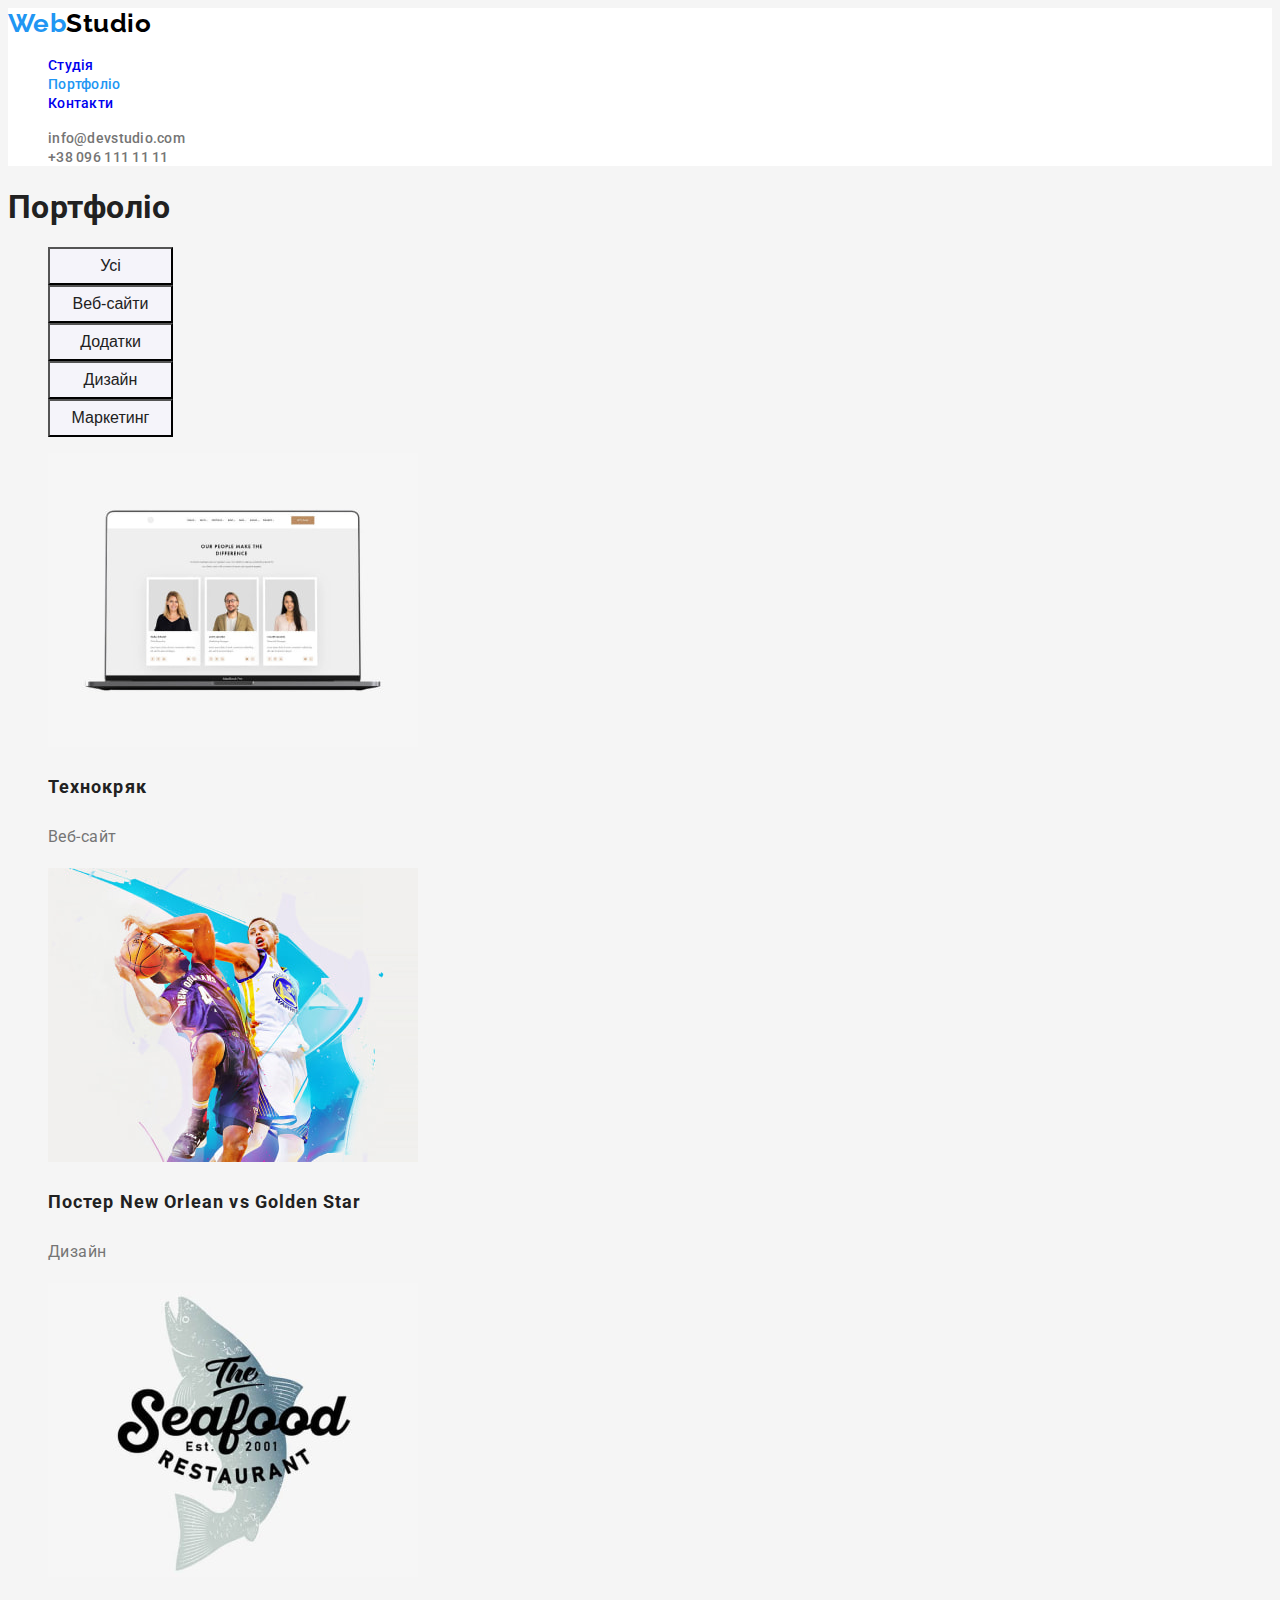
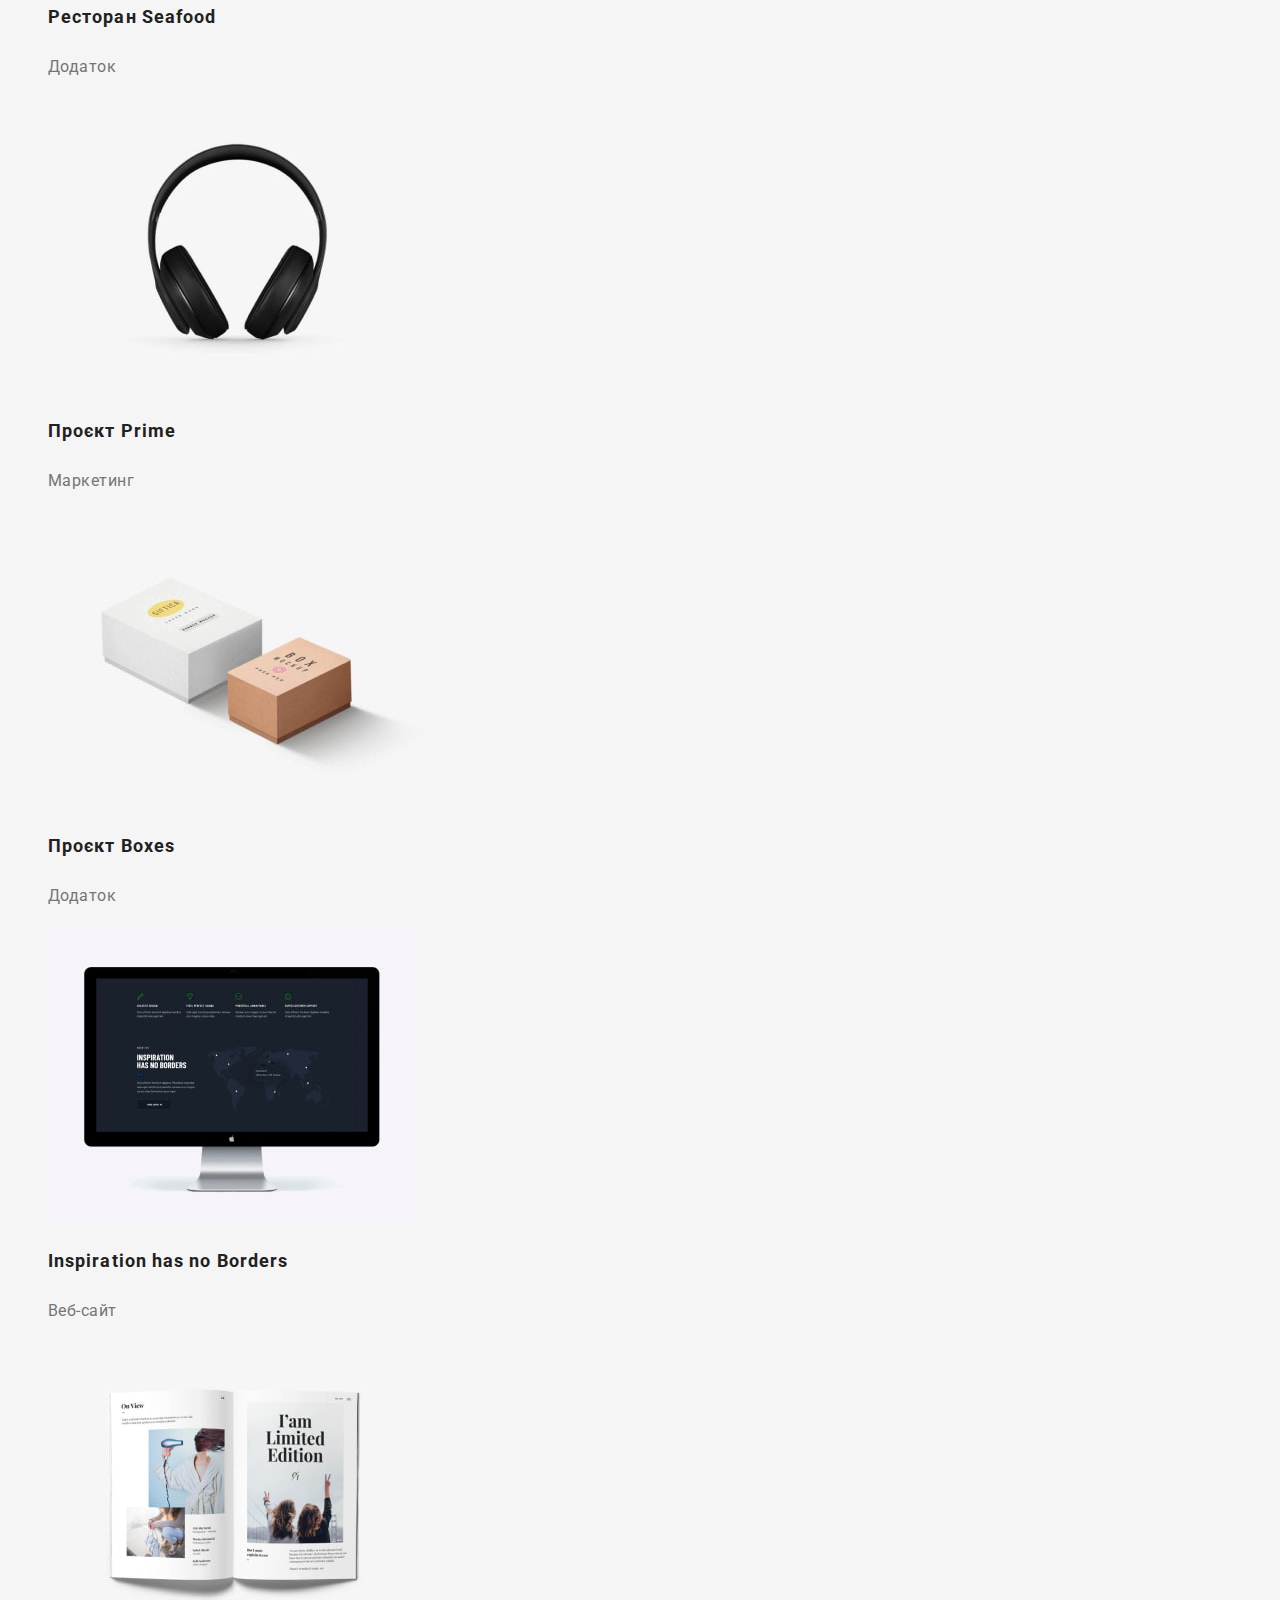
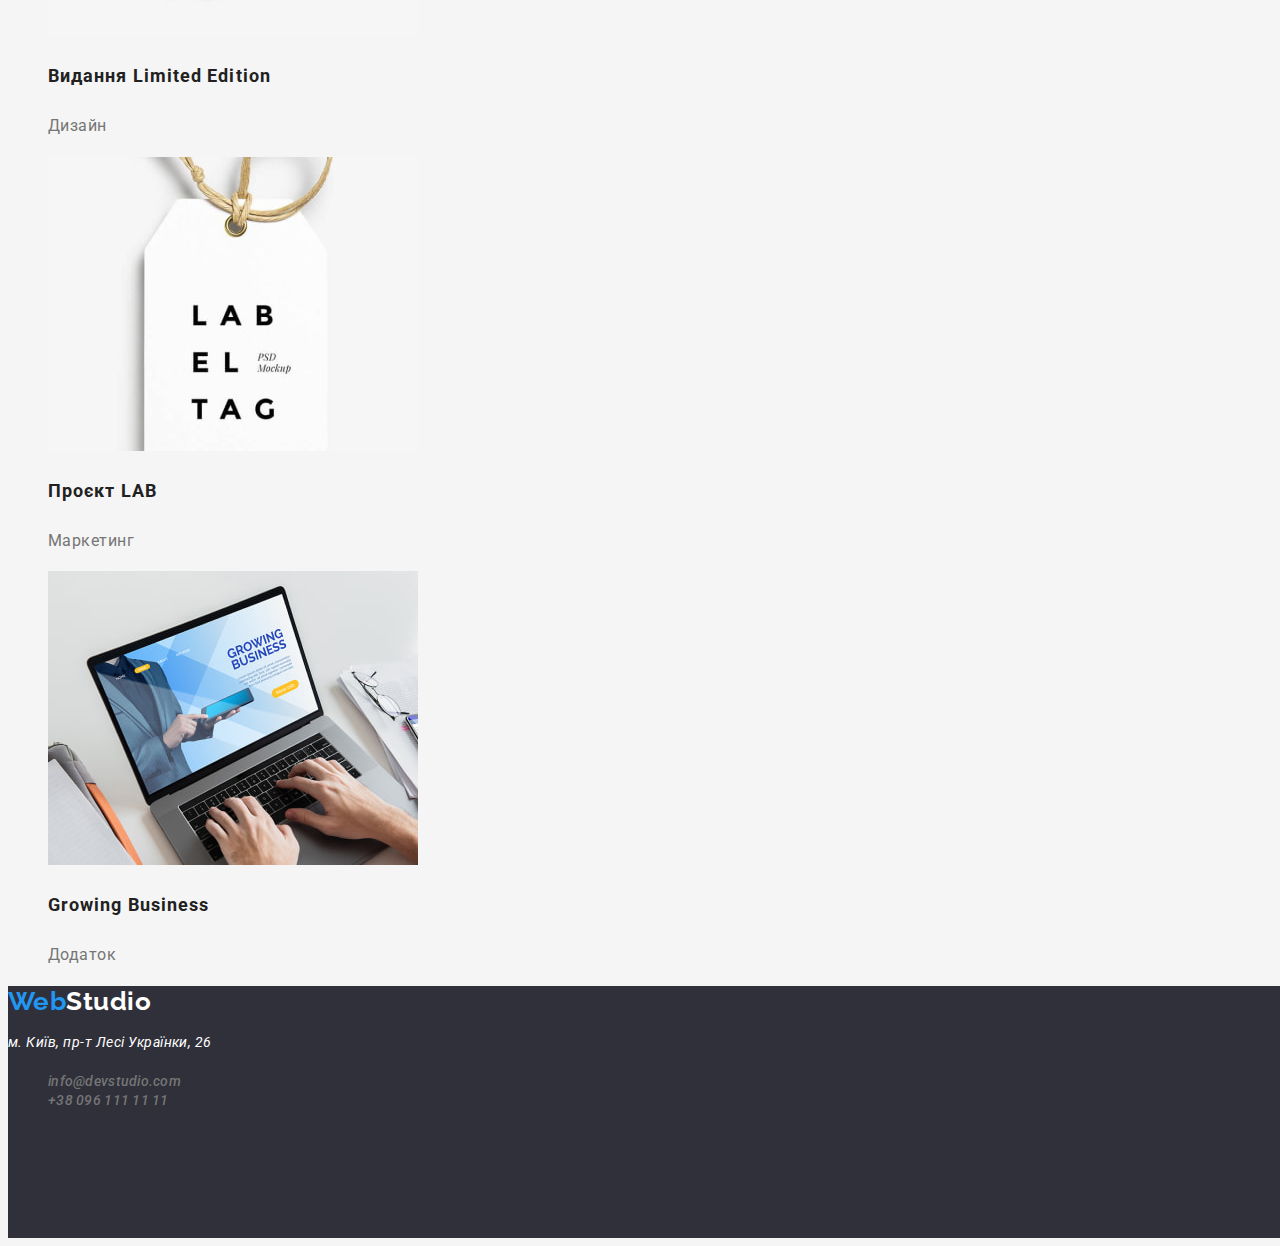
==== commit 24a42b00: "current" ====
--- a/portfolio.html
+++ b/portfolio.html
@@ -21,8 +21,8 @@
         <a href="./index.html" class="logo">Web<span class="header-logostudio">Studio</span></a>
         <nav>
             <ul class="site-nav list-none">
-                <li><a href="./index.html" class="link current">Студія</a></li>
-                <li><a href="./portfolio.html" class="link ">Портфоліо</a></li>
+                <li><a href="./index.html" class="link ">Студія</a></li>
+                <li><a href="./portfolio.html" class="link current">Портфоліо</a></li>
                 <li><a href="./index.html" class="link ">Контакти</a></li>
             </ul>
             <ul class="site-contacts list-none">
@@ -49,42 +49,42 @@
                     <p class="section-paragraf">Веб-сайт</p>
                 </li>
                 <li>
-                    <img src="/images/orleanvsgolden.jpg" alt="orleanvsgolden" height="294" width="370">
+                    <img src="./images/orleanvsgolden.jpg" alt="orleanvsgolden" height="294" width="370">
                     <h3 class="section-text">Постер New Orlean vs Golden Star</h3>
                     <p class="section-paragraf">Дизайн</p>
                 </li>
                 <li>
-                    <img src="/images/restoran-seafod.jpg" alt="restoran-seafod" height="294" width="370">
+                    <img src="./images/restoran-seafod.jpg" alt="restoran-seafod" height="294" width="370">
                     <h3 class="section-text">Ресторан Seafood</h3>
                     <p class="section-paragraf">Додаток</p>
                 </li>
                 <li>
-                    <img src="/images/proekt-prime.jpg" alt="proekt-prime" height="294" width="370">
+                    <img src="./images/proekt-prime.jpg" alt="proekt-prime" height="294" width="370">
                     <h3 class="section-text">Проєкт Prime</h3>
                     <p class="section-paragraf">Маркетинг</p>
                 </li>
                 <li>
-                    <img src="/images/proekt-boxes.jpg" alt="proekt-boxes" height="294" width="370">
+                    <img src="./images/proekt-boxes.jpg" alt="proekt-boxes" height="294" width="370">
                     <h3 class="section-text">Проєкт Boxes</h3>
                     <p class="section-paragraf">Додаток</p>
                 </li>
                 <li>
-                    <img src="/images/inspiration-borders.jpg" alt="inspiration-borders" height="294" width="370">
+                    <img src="./images/inspiration-borders.jpg" alt="inspiration-borders" height="294" width="370">
                     <h3 class="section-text">Inspiration has no Borders</h3>
                     <p class="section-paragraf">Веб-сайт</p>
                 </li>
                 <li>
-                    <img src="/images/limited edition.jpg" alt="limited edition" height="294" width="370">
+                    <img src="./images/limited edition.jpg" alt="limited edition" height="294" width="370">
                     <h3 class="section-text">Видання Limited Edition</h3>
                     <p class="section-paragraf">Дизайн</p>
                 </li>
                 <li>
-                    <img src="/images/lab.jpg" alt="lab" height="294" width="370">
+                    <img src="./images/lab.jpg" alt="lab" height="294" width="370">
                     <h3 class="section-text">Проєкт LAB</h3>
                     <p class="section-paragraf">Маркетинг</p>
                 </li>
                 <li>
-                    <img src="/images/growing-business.jpg" alt="growing-business" height="294" width="370">
+                    <img src="./images/growing-business.jpg" alt="growing-business" height="294" width="370">
                     <h3 class="section-text">Growing Business</h3>
                     <p class="section-paragraf">Додаток</p>
                 </li>
--- a/styles/styles.css
+++ b/styles/styles.css
@@ -3,6 +3,11 @@
     --title-text-color: #757575;
     --accent-color: #2196F3;
     --title-primary-fon: #F5F5F5;
+    --fon-komanda: #F5F4FA;
+    --fon-ffffff: #ffffff;
+    --fon-000000: #000000;
+    --background-color: #2F303A;
+    --button-color: #212121;
 }
 
 body {
@@ -33,17 +38,17 @@
 }
 
 .header-logostudio {
-    color: #000000;
+    color: var(--fon-000000);
 }
 
 .foooter-logostudio {
-    color: #FFFFFF;
+    color: var(--fon-ffffff);
 }
 
 /* header */
 
 header {
-    background-color: #FFFFFF;
+    background-color: var(--fon-ffffff);
 }
 
 .site-nav .link:hover,
@@ -73,11 +78,11 @@
 /* main */
 
 .hero {
-    background-color: #2F303A;
+    background-color: var(--background-color);
 }
 
 .hero-title {
-    color: #FFFFFF;
+    color: var(--fon-ffffff);
     letter-spacing: 0.06em;
     text-align: center;
     font-weight: 900;
@@ -88,7 +93,7 @@
 .button-studio {
     cursor: pointer;
     color: var(--title-primary-fon);
-    background-color: #2196F3;
+    background-color: var(--accent-color);
     letter-spacing: 0.06em;
     font-weight: 700;
     font-size: 16px;
@@ -140,8 +145,8 @@
     background-color: var(--title-primary-fon);
 }
 
-.section-komanda {
-    background-color: #F5F4FA;
+body .section-komanda {
+    background-color: var(--fon-komanda);
 }
 
 .komanda-zagolovok {
@@ -162,13 +167,13 @@
 /* footer */
 
 footer {
-    background-color: #2F303A;
+    background-color: var(--background-color);
     width: 1600px;
     height: 252px;
 }
 
 .adress {
-    color: #FFFFFF;
+    color: var(--fon-ffffff);
     font-weight: 400;
     font-size: 14px;
     line-height: 1.7;
@@ -180,8 +185,8 @@
 
 .button {
     cursor: pointer;
-    color: #212121;
-    background-color: #F5F4FA;
+    color: var(--button-color);
+    background-color: var(--fon-komanda);
     width: 125px;
     height: 38px;
     font-weight: 500;
@@ -192,8 +197,8 @@
 .button:hover,
 .button:focus,
 .button:active {
-    color: #FFFFFF;
-    background-color: #2196F3;
+    color: var(--fon-ffffff);
+    background-color:var(--accent-color);
     width: 125px;
     height: 38px;
     font-weight: 500;
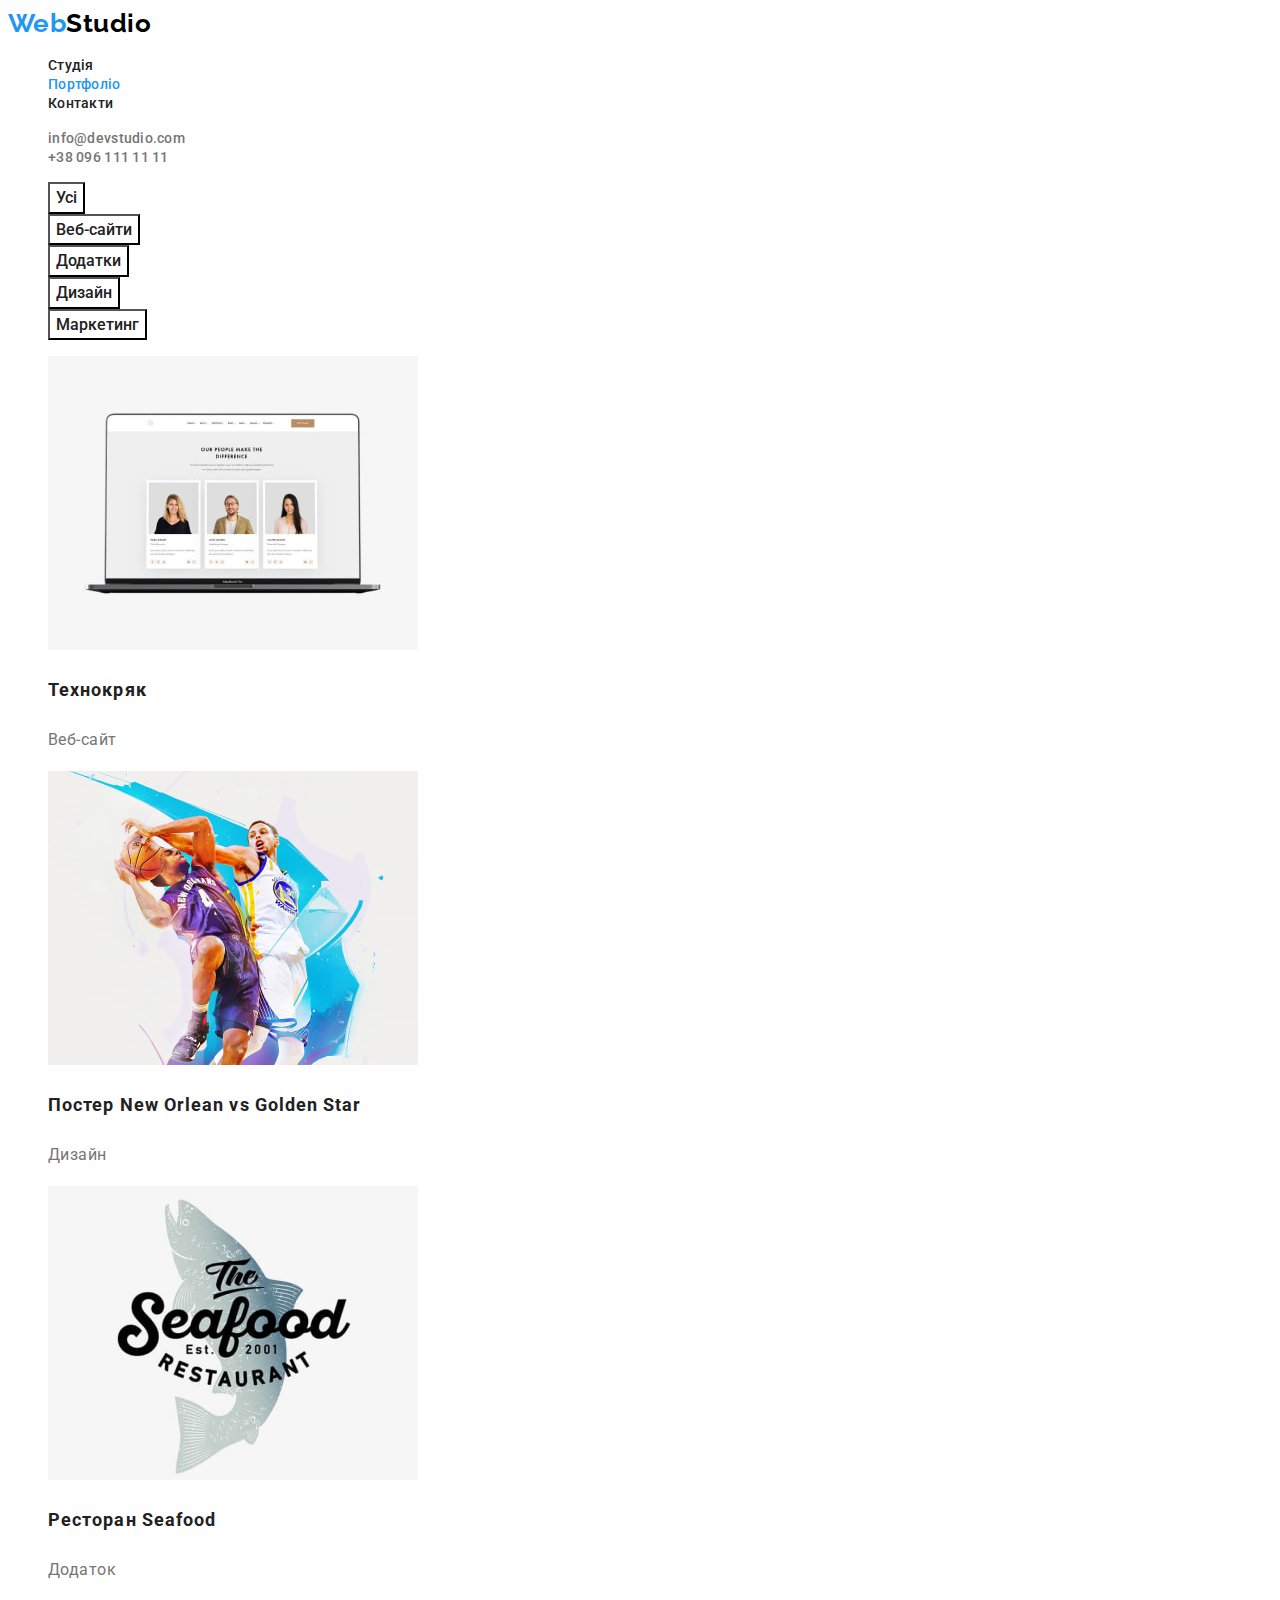
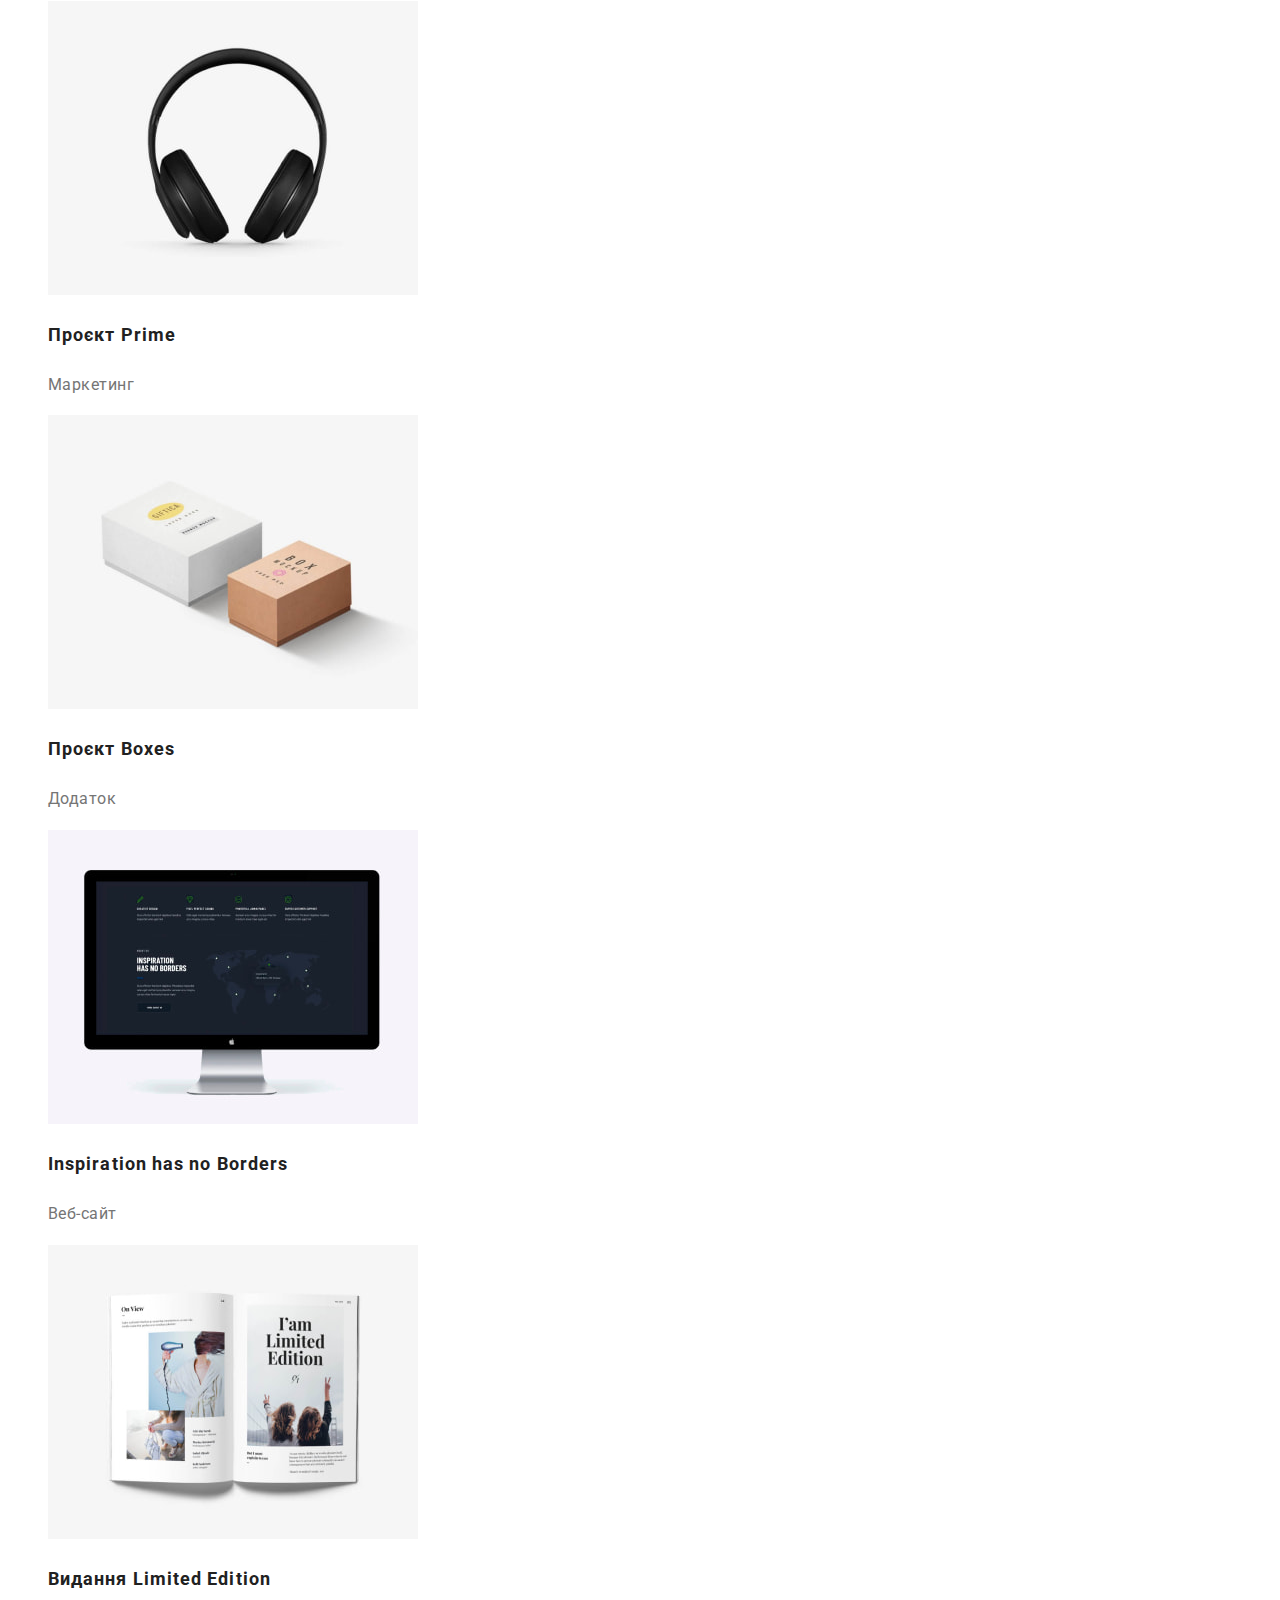
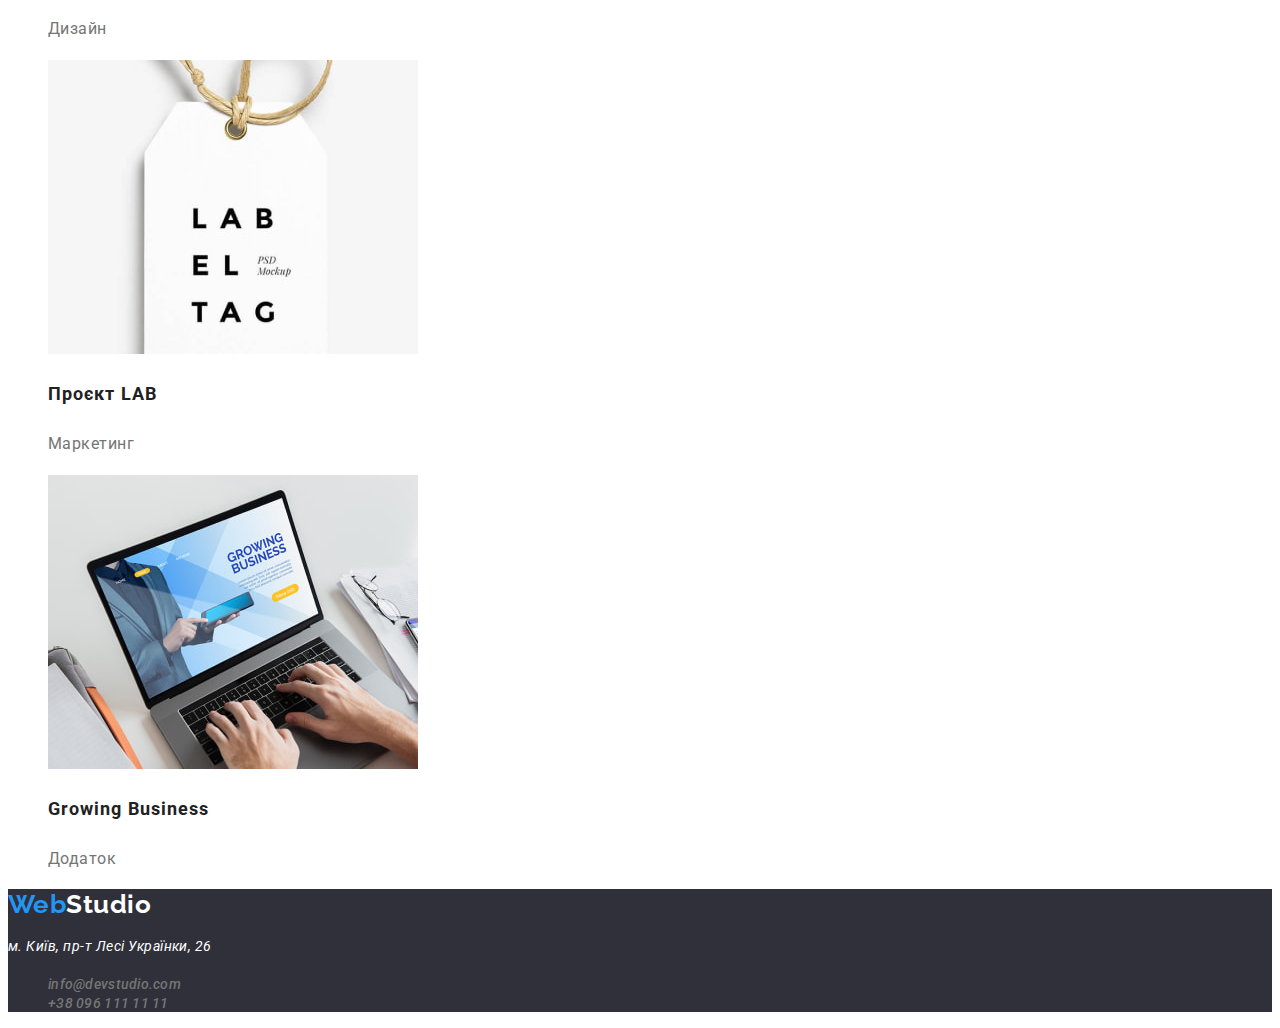
==== commit 25b820d5: "repair 99.9%" ====
--- a/portfolio.html
+++ b/portfolio.html
@@ -34,7 +34,7 @@
 
     <main>
         <section>
-            <h1 class="portfolio">Портфоліо</h1>
+            <h1 class="visually-hidden">Портфоліо</h1>
             <ul class="list-none">
                 <li><button type="button" class="button">Усі</button></li>
                 <li><button type="button" class="button">Веб-сайти</button></li>
--- a/styles/styles.css
+++ b/styles/styles.css
@@ -2,12 +2,11 @@
     --primary-text-color: #212121;
     --title-text-color: #757575;
     --accent-color: #2196F3;
-    --title-primary-fon: #F5F5F5;
-    --fon-komanda: #F5F4FA;
-    --fon-ffffff: #ffffff;
+    --title-primary-fon: #FFFFFF;
+    --fon-nashakomanda: #F5F4FA;
     --fon-000000: #000000;
     --background-color: #2F303A;
-    --button-color: #212121;
+    --button-active: #188CE8;
 }
 
 body {
@@ -17,6 +16,19 @@
     letter-spacing: 0.03em;
 }
 
+.visually-hidden {
+    position: absolute;
+    width: 1px;
+    height: 1px;
+    margin: -1px;
+    border: 0;
+    padding: 0;
+    white-space: nowrap;
+    clip-path: inset(100%);
+    clip: rect(0 0 0 0);
+    overflow: hidden;
+}
+
 .link.current {
     color: var(--accent-color);
 }
@@ -42,14 +54,10 @@
 }
 
 .foooter-logostudio {
-    color: var(--fon-ffffff);
+    color: var(--title-primary-fon);
 }
 
 /* header */
-
-header {
-    background-color: var(--fon-ffffff);
-}
 
 .site-nav .link:hover,
 .site-nav .link:focus,
@@ -59,6 +67,7 @@
 }
 
 .link {
+    color: var(--primary-text-color);
     text-decoration: none;
     font-size: 14px;
     line-height: 1.2;
@@ -82,7 +91,7 @@
 }
 
 .hero-title {
-    color: var(--fon-ffffff);
+    color: var(--title-primary-fon);
     letter-spacing: 0.06em;
     text-align: center;
     font-weight: 900;
@@ -98,21 +107,13 @@
     font-weight: 700;
     font-size: 16px;
     line-height: 1.8;
-    width: 216px;
-    height: 50px;
+    font-Family: 'Roboto', sans-serif;
 }
 
 .button-studio:hover,
 .button-studio:focus,
 .button-studio:active {
-    letter-spacing: 0.06em;
-    font-weight: 700;
-    font-size: 16px;
-    line-height: 1.8;
-    width: 216px;
-    height: 50px;
-    width: 216px;
-    height: 50px;
+    background-color: var(--button-active);
 }
 
 /* section */
@@ -124,12 +125,8 @@
     text-align: center;
 }
 
-.rusu {
-    color: rgba(255, 255, 255, 0);
-}
 
 .rusu-paragraf {
-    font-weight: 400;
     font-size: 14px;
     line-height: 1.7;
     letter-spacing: 0.03em;
@@ -141,12 +138,8 @@
     line-height: 1.2;
 }
 
-.section-robotu {
-    background-color: var(--title-primary-fon);
-}
-
-body .section-komanda {
-    background-color: var(--fon-komanda);
+.section-komanda {
+    background-color: var(--fon-nashakomanda);
 }
 
 .komanda-zagolovok {
@@ -158,22 +151,23 @@
 
 .komanda-paragraf {
     color: var(--title-text-color);
-    font-weight: 400;
-    font-size: 16px;
-    line-height: 1.2;
-    text-align: center;
+    font-size: 16px;
+    line-height: 1.2;
+    text-align: center;
+}
+
+.fon-komanda {
+    background-color: var(--title-primary-fon);
 }
 
 /* footer */
 
 footer {
     background-color: var(--background-color);
-    width: 1600px;
-    height: 252px;
 }
 
 .adress {
-    color: var(--fon-ffffff);
+    color: var(--title-primary-fon);
     font-weight: 400;
     font-size: 14px;
     line-height: 1.7;
@@ -181,29 +175,22 @@
 
 
 /*      PORTFOLIO      */
-
 
 .button {
     cursor: pointer;
     color: var(--button-color);
     background-color: var(--fon-komanda);
-    width: 125px;
-    height: 38px;
     font-weight: 500;
     font-size: 16px;
     line-height: 1.6;
+    font-Family: 'Roboto', sans-serif;
 }
 
 .button:hover,
 .button:focus,
 .button:active {
-    color: var(--fon-ffffff);
-    background-color:var(--accent-color);
-    width: 125px;
-    height: 38px;
-    font-weight: 500;
-    font-size: 16px;
-    line-height: 1.6;
+    color: var(--title-primary-fon);
+    background-color: var(--accent-color);
 }
 
 .section-text {
@@ -215,7 +202,6 @@
 
 .section-paragraf {
     color: var(--title-text-color);
-    font-weight: 400;
     font-size: 16px;
     line-height: 1.8;
 }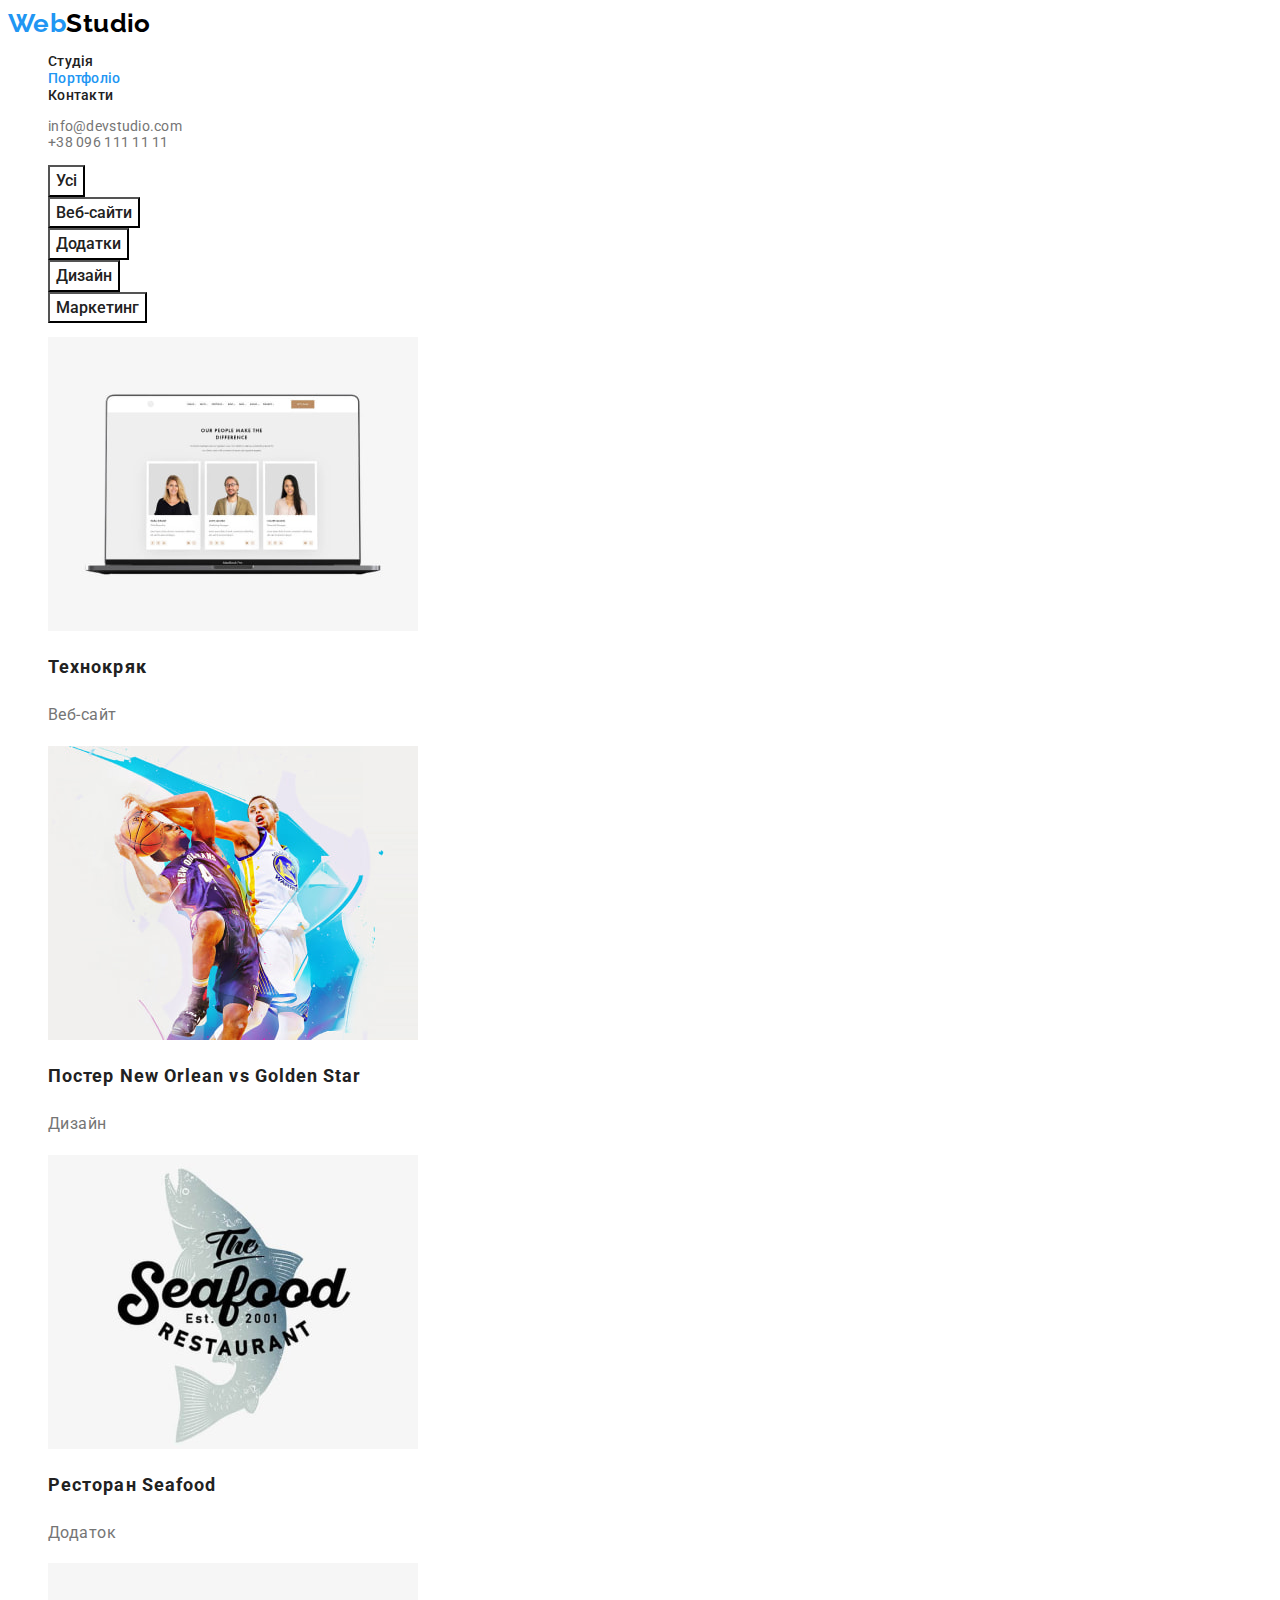
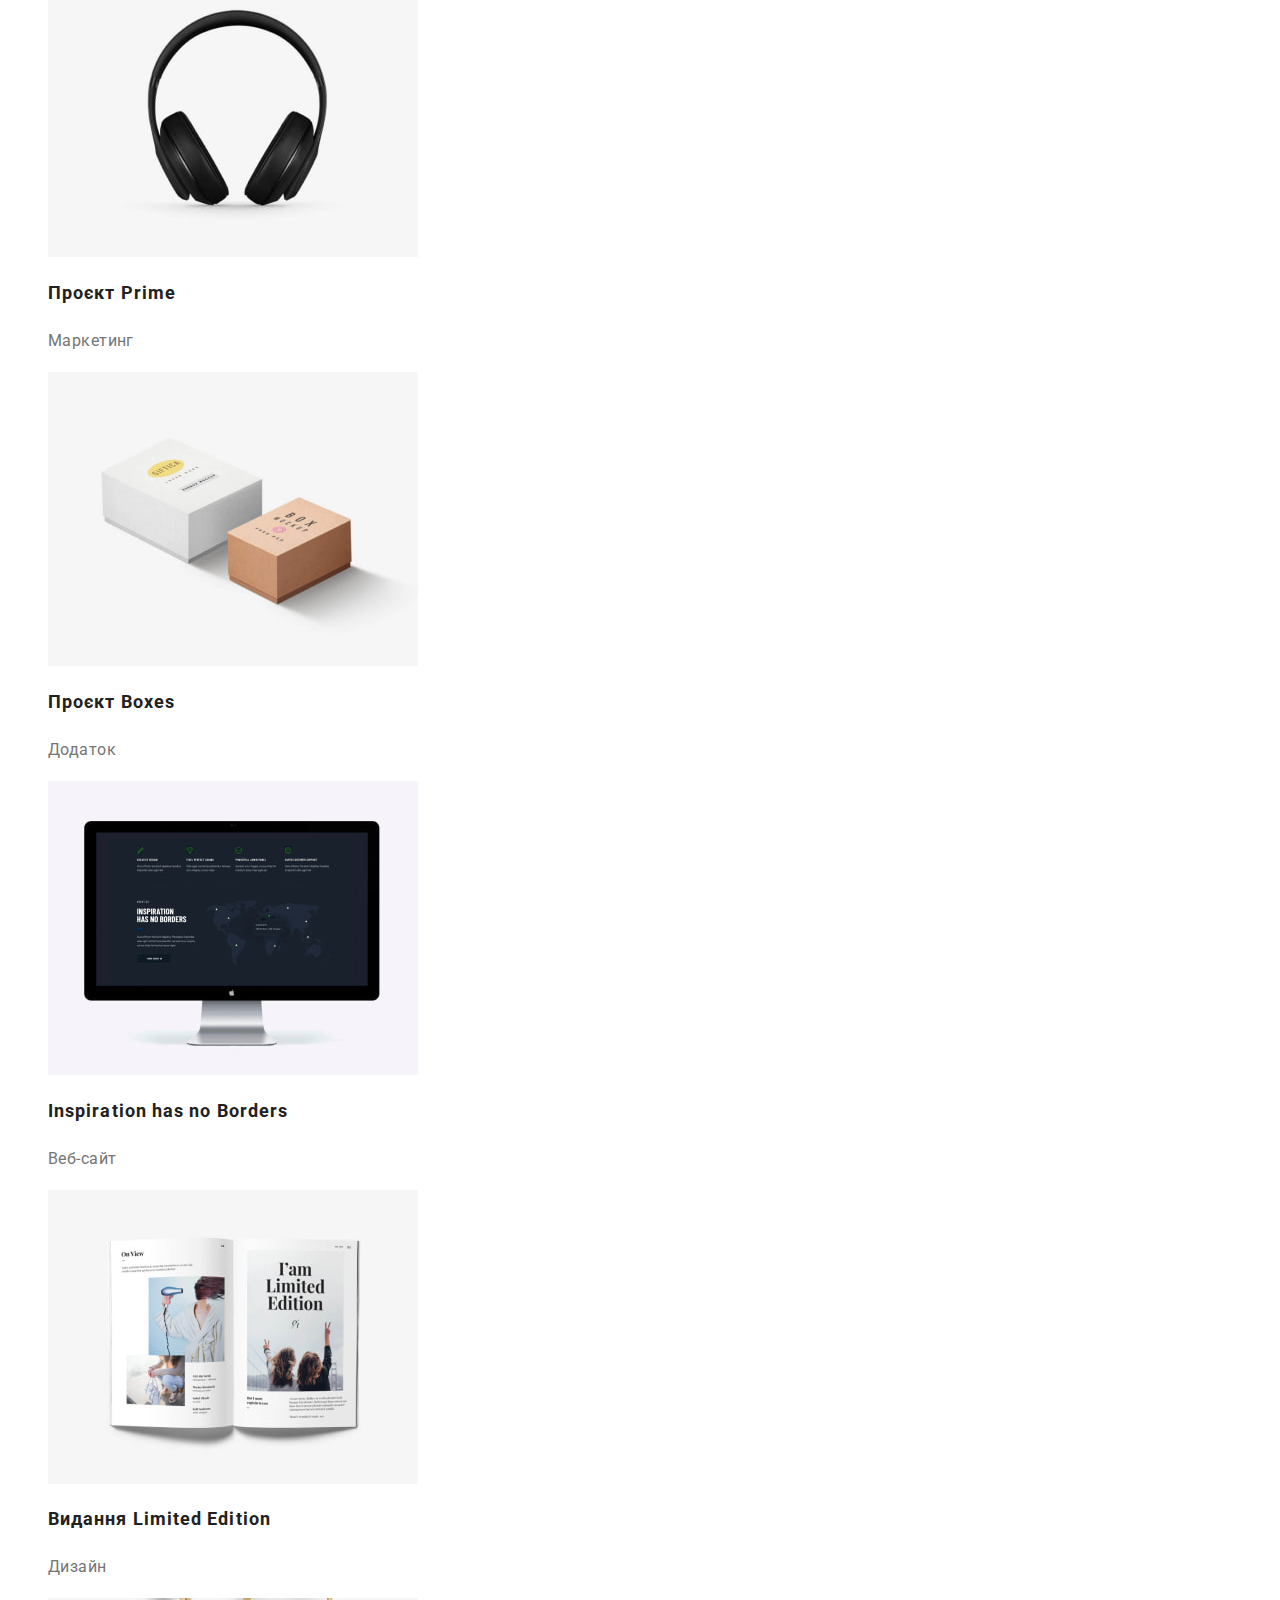
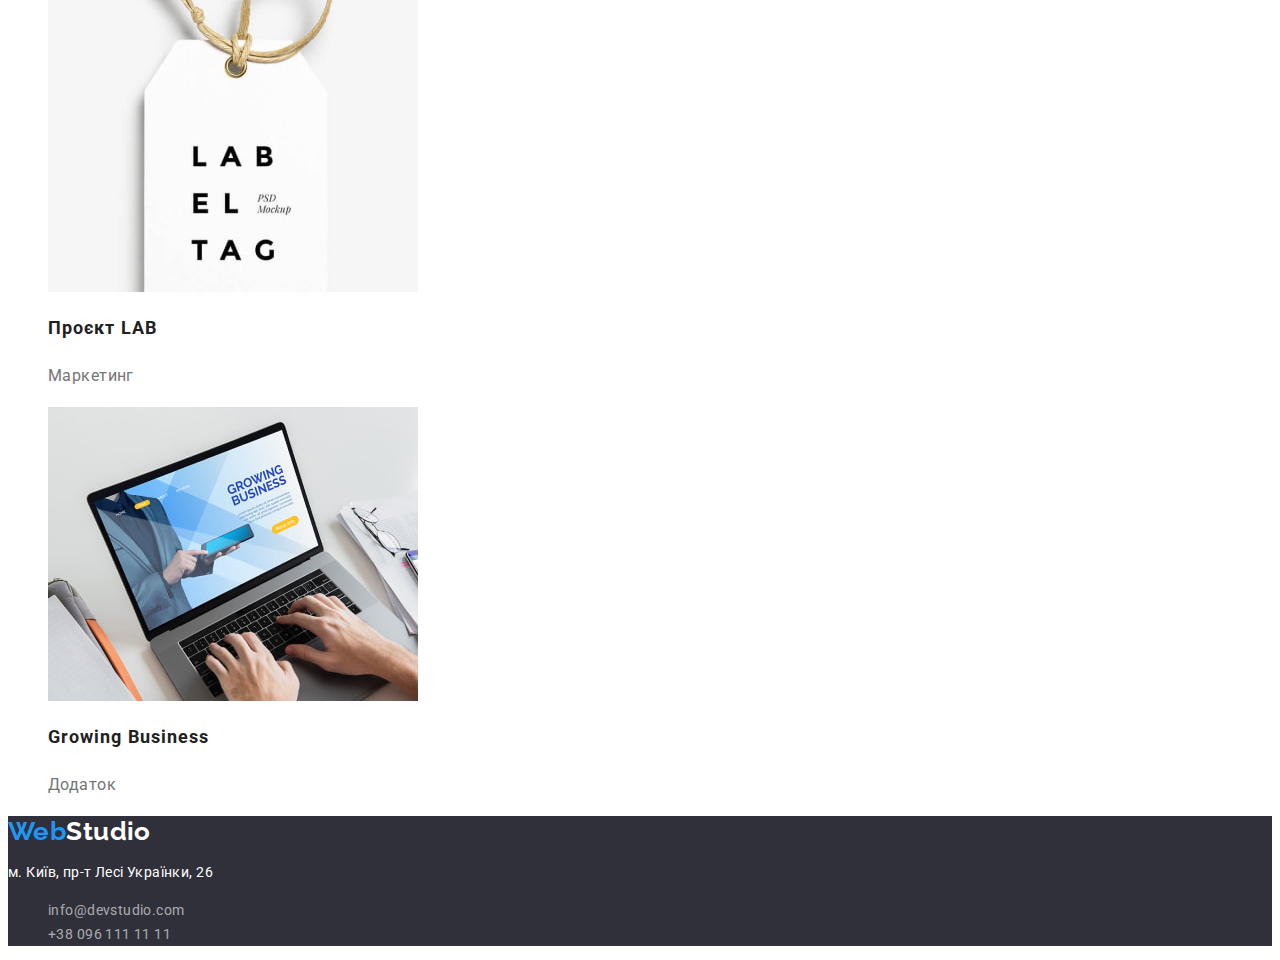
==== commit 68c78491: "repair 99.99%" ====
--- a/portfolio.html
+++ b/portfolio.html
@@ -7,12 +7,10 @@
     <meta name="viewport" content="width=device-width, initial-scale=1.0">
     <link rel="preconnect" href="https://fonts.googleapis.com">
     <link rel="preconnect" href="https://fonts.gstatic.com" crossorigin>
-    <link href="https://fonts.googleapis.com/css2?family=Roboto:wght@400;500;700;900&display=swap" rel="stylesheet">
-    <link rel="preconnect" href="https://fonts.googleapis.com">
-    <link rel="preconnect" href="https://fonts.gstatic.com" crossorigin>
-    <link href="https://fonts.googleapis.com/css2?family=Raleway:wght@700&display=swap" rel="stylesheet">
+    <link
+        href="https://fonts.googleapis.com/css2?family=Raleway:wght@700&family=Roboto:wght@400;500;700;900&display=swap"
+        rel="stylesheet">
     <title>Портфоліо</title>
-    <link rel="stylesheet" href="./portfolio.html">
     <link rel="stylesheet" href="./styles/styles.css">
 </head>
 
@@ -45,48 +43,48 @@
             <ul class="list-none">
                 <li>
                     <img src="./images/tehnokrjak.jpg" alt="tehnokrjak" height="294" width="370">
-                    <h3 class="section-text">Технокряк</h3>
-                    <p class="section-paragraf">Веб-сайт</p>
+                    <h2 class="section-text">Технокряк</h2>
+                    <p class="section-title">Веб-сайт</p>
                 </li>
                 <li>
                     <img src="./images/orleanvsgolden.jpg" alt="orleanvsgolden" height="294" width="370">
-                    <h3 class="section-text">Постер New Orlean vs Golden Star</h3>
-                    <p class="section-paragraf">Дизайн</p>
+                    <h2 class="section-text">Постер New Orlean vs Golden Star</h2>
+                    <p class="section-title">Дизайн</p>
                 </li>
                 <li>
                     <img src="./images/restoran-seafod.jpg" alt="restoran-seafod" height="294" width="370">
-                    <h3 class="section-text">Ресторан Seafood</h3>
-                    <p class="section-paragraf">Додаток</p>
+                    <h2 class="section-text">Ресторан Seafood</h2>
+                    <p class="section-title">Додаток</p>
                 </li>
                 <li>
                     <img src="./images/proekt-prime.jpg" alt="proekt-prime" height="294" width="370">
-                    <h3 class="section-text">Проєкт Prime</h3>
-                    <p class="section-paragraf">Маркетинг</p>
+                    <h2 class="section-text">Проєкт Prime</h2>
+                    <p class="section-title">Маркетинг</p>
                 </li>
                 <li>
                     <img src="./images/proekt-boxes.jpg" alt="proekt-boxes" height="294" width="370">
-                    <h3 class="section-text">Проєкт Boxes</h3>
-                    <p class="section-paragraf">Додаток</p>
+                    <h2 class="section-text">Проєкт Boxes</h2>
+                    <p class="section-title">Додаток</p>
                 </li>
                 <li>
                     <img src="./images/inspiration-borders.jpg" alt="inspiration-borders" height="294" width="370">
-                    <h3 class="section-text">Inspiration has no Borders</h3>
-                    <p class="section-paragraf">Веб-сайт</p>
+                    <h2 class="section-text">Inspiration has no Borders</h2>
+                    <p class="section-title">Веб-сайт</p>
                 </li>
                 <li>
                     <img src="./images/limited edition.jpg" alt="limited edition" height="294" width="370">
-                    <h3 class="section-text">Видання Limited Edition</h3>
-                    <p class="section-paragraf">Дизайн</p>
+                    <h2 class="section-text">Видання Limited Edition</h2>
+                    <p class="section-title">Дизайн</p>
                 </li>
                 <li>
                     <img src="./images/lab.jpg" alt="lab" height="294" width="370">
-                    <h3 class="section-text">Проєкт LAB</h3>
-                    <p class="section-paragraf">Маркетинг</p>
+                    <h2 class="section-text">Проєкт LAB</h2>
+                    <p class="section-title">Маркетинг</p>
                 </li>
                 <li>
                     <img src="./images/growing-business.jpg" alt="growing-business" height="294" width="370">
-                    <h3 class="section-text">Growing Business</h3>
-                    <p class="section-paragraf">Додаток</p>
+                    <h2 class="section-text">Growing Business</h2>
+                    <p class="section-title">Додаток</p>
                 </li>
             </ul>
         </section>
@@ -94,11 +92,11 @@
 
     <footer>
         <a href="./index.html" class="logo">Web<span class="foooter-logostudio">Studio</span></a>
-        <address>
-            <p class="adress">м. Київ, пр-т Лесі Українки, 26</p>
+        <address class="address">
+            <p class="adress-city">м. Київ, пр-т Лесі Українки, 26</p>
             <ul class="list-none site-contacts">
-                <li><a href="mailto:info@devstudio.com" class="contacts">info@devstudio.com</a></li>
-                <li><a href="tel:+380961111111" class="contacts">+38 096 111 11 11</a></li>
+                <li><a href="mailto:info@devstudio.com" class="contacts-footer">info@devstudio.com</a></li>
+                <li><a href="tel:+380961111111" class="contacts-footer">+38 096 111 11 11</a></li>
             </ul>
         </address>
     </footer>
--- a/styles/styles.css
+++ b/styles/styles.css
@@ -3,10 +3,11 @@
     --title-text-color: #757575;
     --accent-color: #2196F3;
     --title-primary-fon: #FFFFFF;
-    --fon-nashakomanda: #F5F4FA;
-    --fon-000000: #000000;
+    --fon-teamm: #F5F4FA;
+    --fon-logostudio: #000000;
     --background-color: #2F303A;
     --button-active: #188CE8;
+    --contacts-footer: #FFFFFF99;
 }
 
 body {
@@ -14,6 +15,7 @@
     background-color: var(--title-primary-fon);
     color: var(--primary-text-color);
     letter-spacing: 0.03em;
+    font-size: 14px;
 }
 
 .visually-hidden {
@@ -50,7 +52,7 @@
 }
 
 .header-logostudio {
-    color: var(--fon-000000);
+    color: var(--fon-logostudio);
 }
 
 .foooter-logostudio {
@@ -78,9 +80,7 @@
 .contacts {
     text-decoration: none;
     color: var(--title-text-color);
-    font-size: 14px;
-    line-height: 1.2;
-    font-weight: 500;
+    line-height: 1.2;
     letter-spacing: 0.02em;
 }
 
@@ -118,7 +118,18 @@
 
 /* section */
 
-.section-title {
+.features-subtitle {
+    color: var(--title-text-color);
+    line-height: 1.7;
+}
+
+.features-title {
+    font-weight: 700;
+    line-height: 1.2;
+    font-size: 14px;
+}
+
+.section-work {
     font-weight: 700;
     font-size: 36px;
     line-height: 1.2;
@@ -126,37 +137,32 @@
 }
 
 
-.rusu-paragraf {
-    font-size: 14px;
-    line-height: 1.7;
-    letter-spacing: 0.03em;
-}
-
-.rusu-zagolovok {
-    font-weight: 700;
-    font-size: 14px;
-    line-height: 1.2;
-}
-
-.section-komanda {
-    background-color: var(--fon-nashakomanda);
-}
-
-.komanda-zagolovok {
+.section-teamtitle {
+    font-weight: 700;
+    font-size: 36px;
+    line-height: 1.2;
+    text-align: center;
+}
+
+.section-team {
+    background-color: var(--fon-teamm);
+}
+
+.team-title {
     font-weight: 500;
     font-size: 16px;
     line-height: 1.2;
     text-align: center;
 }
 
-.komanda-paragraf {
-    color: var(--title-text-color);
-    font-size: 16px;
-    line-height: 1.2;
-    text-align: center;
-}
-
-.fon-komanda {
+.team-subtitle {
+    color: var(--title-text-color);
+    font-size: 16px;
+    line-height: 1.2;
+    text-align: center;
+}
+
+.fon-team {
     background-color: var(--title-primary-fon);
 }
 
@@ -166,20 +172,27 @@
     background-color: var(--background-color);
 }
 
-.adress {
-    color: var(--title-primary-fon);
-    font-weight: 400;
-    font-size: 14px;
+.address {
+    font-style: normal;
+}
+
+.adress-city {
+    color: var(--title-primary-fon);
     line-height: 1.7;
 }
 
+.contacts-footer {
+    text-decoration: none;
+    color: var(--contacts-footer);
+    line-height: 1.7;
+}
 
 /*      PORTFOLIO      */
 
 .button {
     cursor: pointer;
     color: var(--button-color);
-    background-color: var(--fon-komanda);
+    background-color: var(--fon-team);
     font-weight: 500;
     font-size: 16px;
     line-height: 1.6;
@@ -200,7 +213,7 @@
     letter-spacing: 0.06em;
 }
 
-.section-paragraf {
+.section-title {
     color: var(--title-text-color);
     font-size: 16px;
     line-height: 1.8;
